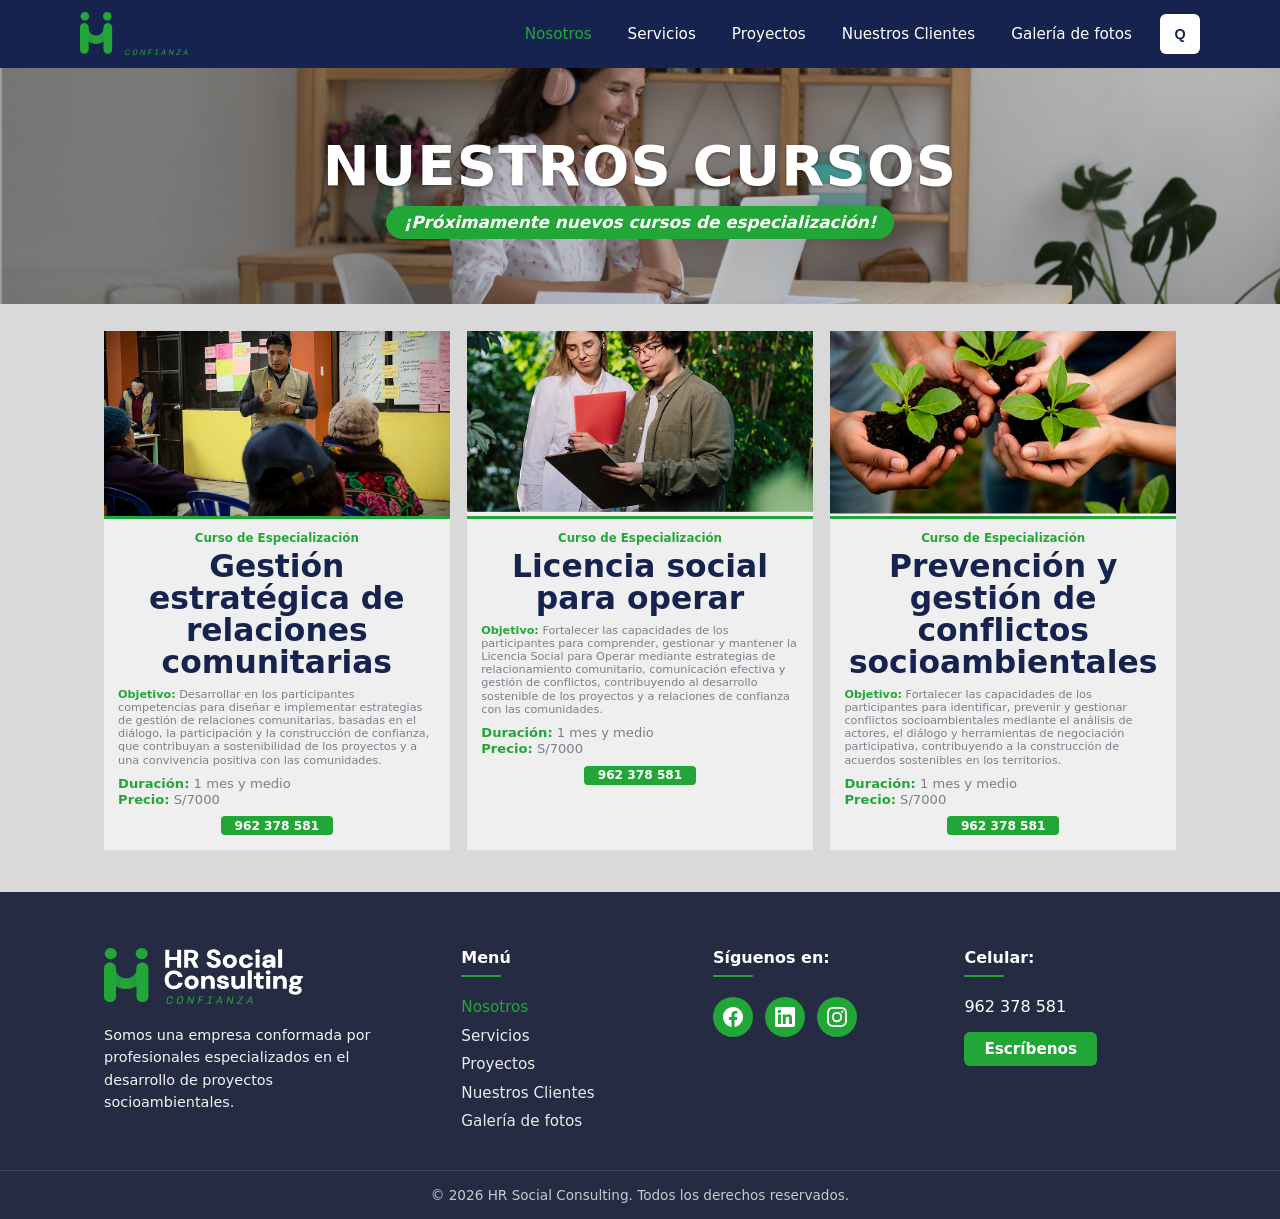
==== curso.html @ 92961194 "add:data guardada" ====
<!DOCTYPE html>
<html lang="es">
  <head>
    <meta charset="UTF-8" />
    <meta name="viewport" content="width=device-width, initial-scale=1.0" />
    <title>Cursos - HR Social Consulting</title>
    <link rel="stylesheet" href="assets/css/style.css" />
    <style>
      .curso-banner {
        position: relative;
        width: 100%;
        overflow: hidden;
      }

      .curso-banner__image {
        width: 100%;
        height: auto;
        display: block;
      }

      .curso-banner__overlay {
        position: absolute;
        inset: 0;
        background: linear-gradient(90deg, rgba(0, 0, 0, 0.35) 0%, rgba(0, 0, 0, 0.15) 50%, transparent 100%);
        pointer-events: none;
      }

      .curso-banner__content {
        position: absolute;
        inset: 0;
        display: flex;
        flex-direction: column;
        justify-content: center;
        align-items: center;
        text-align: center;
        padding: 0 1rem;
        z-index: 1;
      }

      .section-cursos-cards {
        background: #d9d9d9;
        padding: 1.7rem 0 2.6rem;
      }

      .cursos-grid {
        display: grid;
        grid-template-columns: repeat(3, minmax(0, 1fr));
        gap: 1.1rem;
      }

      .curso-card {
        background: #efefef;
      }

      .curso-card__media {
        position: relative;
        border-bottom: 3px solid #23a638;
      }

      .curso-card__media img {
        width: 100%;
        height: 185px;
        object-fit: cover;
      }

      .curso-card__overlay {
        position: absolute;
        inset: 0;
        background: rgba(35, 166, 56, 0.72);
        display: flex;
        align-items: center;
        justify-content: center;
        opacity: 0;
        transition: opacity 0.25s ease;
      }

      .curso-card__icon {
        width: 46px;
        height: 46px;
        border: 2px solid rgba(255, 255, 255, 0.92);
        border-radius: 8px;
        display: inline-flex;
        align-items: center;
        justify-content: center;
        color: #fff;
        font-weight: 800;
        font-size: 1.35rem;
        line-height: 1;
        transform: translateY(4px);
        transition: transform 0.25s ease;
      }

      .curso-card:hover .curso-card__overlay {
        opacity: 1;
      }

      .curso-card:hover .curso-card__icon {
        transform: translateY(0);
      }

      .curso-card__body {
        padding: 0.72rem 0.88rem 0.95rem;
        text-align: center;
      }

      .curso-card__kicker {
        margin: 0;
        color: #23a638;
        font-size: 0.74rem;
        font-weight: 700;
      }

      .curso-card__title {
        margin: 0.36rem 0 0.58rem;
        color: #16234f;
        font-size: 1.96rem;
        line-height: 1.02;
        font-weight: 800;
      }

      .curso-card__objective {
        margin: 0;
        color: #7b7f8a;
        font-size: 0.7rem;
        line-height: 1.18;
        text-align: left;
      }

      .curso-card__objective strong {
        color: #23a638;
      }

      .curso-card__meta {
        margin: 0.55rem 0 0.45rem;
        text-align: left;
        font-size: 0.82rem;
        line-height: 1.22;
        color: #7b7f8a;
      }

      .curso-card__meta strong {
        color: #23a638;
      }

      .curso-card__cta {
        display: inline-block;
        min-width: 112px;
        background: #23a638;
        color: #fff;
        border-radius: 4px;
        font-size: 0.76rem;
        font-weight: 700;
        padding: 0.15rem 0.65rem;
      }

      @media (max-width: 980px) {
        .cursos-grid {
          grid-template-columns: repeat(2, minmax(0, 1fr));
        }
      }

      @media (max-width: 640px) {
        .cursos-grid {
          grid-template-columns: 1fr;
        }

        .section-cursos-cards {
          padding: 1.25rem 0 2rem;
        }

        .curso-card__media img {
          height: 205px;
        }

        .curso-card__body {
          padding: 0.85rem 0.9rem 1rem;
        }

        .curso-card__title {
          font-size: 1.35rem;
          line-height: 1.15;
        }

        .curso-card__objective {
          font-size: 0.8rem;
          line-height: 1.35;
        }

        .curso-card__meta {
          font-size: 0.8rem;
        }
      }

      @media (max-width: 420px) {
        .curso-banner__content {
          padding: 0 0.75rem;
        }

        .curso-card__media img {
          height: 185px;
        }

        .curso-card__kicker {
          font-size: 0.7rem;
        }

        .curso-card__title {
          font-size: 1.2rem;
        }

        .curso-card__cta {
          min-width: 100px;
          font-size: 0.72rem;
        }
      }
    </style>
  </head>
  <body>
    <div id="site-header-container" data-header-path="partials/header.html"></div>

    <main>
      <section class="curso-banner" id="cursos">
        <img class="curso-banner__image" src="assets/img/cursos/baner.png" alt="Nuestros cursos" />
        <div class="curso-banner__overlay"></div>
        <div class="curso-banner__content">
          <h1 class="hero-slide__title">Nuestros cursos</h1>
          <p class="hero-slide__subtitle hero-slide__subtitle--pill">
            ¡Próximamente nuevos cursos de especialización!
          </p>
        </div>
      </section>

      <section class="section-cursos-cards" id="cursos-listado">
        <div class="container">
          <div class="cursos-grid">
            <article class="curso-card">
              <div class="curso-card__media">
                <img src="assets/img/cursos/gestion.png" alt="Gestión estratégica de relaciones comunitarias" />
                <div class="curso-card__overlay">
                  <span class="curso-card__icon" aria-hidden="true">↪</span>
                </div>
              </div>
              <div class="curso-card__body">
                <p class="curso-card__kicker">Curso de Especialización</p>
                <h2 class="curso-card__title">Gestión estratégica de relaciones comunitarias</h2>
                <p class="curso-card__objective">
                  <strong>Objetivo:</strong>
                  Desarrollar en los participantes competencias para diseñar e implementar estrategias de gestión de relaciones comunitarias, basadas en el diálogo, la participación y la construcción de confianza, que contribuyan a sostenibilidad de los proyectos y a una convivencia positiva con las comunidades.
                </p>
                <p class="curso-card__meta"><strong>Duración:</strong> 1 mes y medio<br /><strong>Precio:</strong> S/7000</p>
                <a href="#" class="curso-card__cta">962 378 581</a>
              </div>
            </article>

            <article class="curso-card">
              <div class="curso-card__media">
                <img src="assets/img/cursos/licencia.png" alt="Licencia social para operar" />
                <div class="curso-card__overlay">
                  <span class="curso-card__icon" aria-hidden="true">↪</span>
                </div>
              </div>
              <div class="curso-card__body">
                <p class="curso-card__kicker">Curso de Especialización</p>
                <h2 class="curso-card__title">Licencia social para operar</h2>
                <p class="curso-card__objective">
                  <strong>Objetivo:</strong>
                  Fortalecer las capacidades de los participantes para comprender, gestionar y mantener la Licencia Social para Operar mediante estrategias de relacionamiento comunitario, comunicación efectiva y gestión de conflictos, contribuyendo al desarrollo sostenible de los proyectos y a relaciones de confianza con las comunidades.
                </p>
                <p class="curso-card__meta"><strong>Duración:</strong> 1 mes y medio<br /><strong>Precio:</strong> S/7000</p>
                <a href="#" class="curso-card__cta">962 378 581</a>
              </div>
            </article>

            <article class="curso-card">
              <div class="curso-card__media">
                <img src="assets/img/cursos/prevencion.png" alt="Prevención y gestión de conflictos socioambientales" />
                <div class="curso-card__overlay">
                  <span class="curso-card__icon" aria-hidden="true">↪</span>
                </div>
              </div>
              <div class="curso-card__body">
                <p class="curso-card__kicker">Curso de Especialización</p>
                <h2 class="curso-card__title">Prevención y gestión de conflictos socioambientales</h2>
                <p class="curso-card__objective">
                  <strong>Objetivo:</strong>
                  Fortalecer las capacidades de los participantes para identificar, prevenir y gestionar conflictos socioambientales mediante el análisis de actores, el diálogo y herramientas de negociación participativa, contribuyendo a la construcción de acuerdos sostenibles en los territorios.
                </p>
                <p class="curso-card__meta"><strong>Duración:</strong> 1 mes y medio<br /><strong>Precio:</strong> S/7000</p>
                <a href="#" class="curso-card__cta">962 378 581</a>
              </div>
            </article>
          </div>
        </div>
      </section>
    </main>

    <div id="site-footer-container" data-footer-path="partials/footer.html"></div>

    <script src="assets/js/main.js"></script>
    <script src="assets/js/include-header.js"></script>
    <script src="assets/js/include-footer.js"></script>
  </body>
</html>
---- assets/css/style.css ----
/* Estilos base y layout general */
*,
*::before,
*::after {
  box-sizing: border-box;
}

body {
  margin: 0;
  font-family: system-ui, -apple-system, BlinkMacSystemFont, "Segoe UI", sans-serif;
  color: #1f2933;
  background-color: #f5f7fa;
  overflow-x: hidden;
}

img {
  max-width: 100%;
  display: block;
}

a {
  color: inherit;
  text-decoration: none;
}

.container {
  width: 100%;
  max-width: 1120px;
  margin: 0 auto;
  padding: 0 1.5rem;
}

/* Colores del proyecto */
:root {
  --color-primary: #16234F;
  --color-accent: #23A638;
}

.site-header {
  position: sticky;
  top: 0;
  z-index: 100;
  background: rgba(255, 255, 255, 0.9);
  backdrop-filter: blur(12px);
  border-bottom: 1px solid rgba(15, 23, 42, 0.06);
}

.site-header--dark {
  background: var(--color-primary);
  border-bottom: none;
}

.header-inner {
  display: flex;
  align-items: center;
  justify-content: space-between;
  padding: 0.75rem 0;
  gap: 1.5rem;
}

.logo {
  display: inline-block;
}

.logo img {
  height: 44px;
  width: auto;
  display: block;
}

.site-header--dark .main-nav .main-nav__link {
  color: #fff;
}

.site-header--dark .main-nav .main-nav__link:hover,
.site-header--dark .main-nav .main-nav__link--active {
  color: var(--color-accent);
}

.main-nav ul {
  list-style: none;
  display: flex;
  align-items: center;
  flex-wrap: wrap;
  gap: 1.25rem;
  padding: 0;
  margin: 0;
  font-size: 0.95rem;
}

.main-nav a {
  padding: 0.35rem 0.5rem;
  border-radius: 4px;
  transition: color 0.2s ease, background-color 0.2s ease;
}

.main-nav a:hover {
  background-color: rgba(255, 255, 255, 0.08);
}

.header-actions {
  display: flex;
  align-items: center;
  gap: 0.75rem;
}

.btn-search {
  width: 40px;
  height: 40px;
  display: inline-flex;
  align-items: center;
  justify-content: center;
  background: #fff;
  border: none;
  border-radius: 6px;
  cursor: pointer;
  font-size: 0.9rem;
  font-weight: 600;
  color: var(--color-primary);
  transition: opacity 0.2s ease;
}

.btn-search:hover {
  opacity: 0.9;
}

.btn-search__icon {
  line-height: 1;
}

.btn-primary {
  display: inline-flex;
  align-items: center;
  justify-content: center;
  padding: 0.5rem 1.25rem;
  border-radius: 6px;
  background: var(--color-accent);
  color: #ffffff;
  font-weight: 600;
  border: none;
  cursor: pointer;
  font-size: 0.95rem;
  transition: opacity 0.2s ease, transform 0.15s ease;
}

.btn-primary:hover {
  opacity: 0.95;
  transform: translateY(-1px);
}

.btn-primary--header {
  text-decoration: none;
}

.btn-primary--hero {
  margin-top: 0.5rem;
}

/* Hero Slider */
.hero-slider {
  position: relative;
  width: 100%;
  min-height: 70vh;
  overflow: hidden;
}

/* Banner compacto (p.ej. página Nosotros) */
.hero-slider--compact {
  /* Ajustado para que el banner no sea demasiado alto */
  min-height: 198px;
  height: 198px;
}

.hero-slider--compact .hero-slide--active {
  min-height: 198px;
  height: 198px;
}

/* Banner de proyecto 10% más bajo */
.hero-slider--compact-proyecto {
  min-height: 178px;
  height: 178px;
}

.hero-slider--compact-proyecto .hero-slide--active {
  min-height: 178px;
  height: 178px;
}

.hero-slider__track {
  position: relative;
  width: 100%;
  height: 100%;
}

.hero-slide {
  position: absolute;
  inset: 0;
  background-color: #1a1a1a;
  background-size: cover;
  background-position: center;
  background-repeat: no-repeat;
  opacity: 0;
  visibility: hidden;
  transition: opacity 0.5s ease, visibility 0.5s ease;
}

.hero-slide--active {
  position: relative;
  opacity: 1;
  visibility: visible;
  min-height: 70vh;
  display: flex;
  align-items: center;
}

/* Overlay suave neutro (sin tono azul) para legibilidad del texto */
.hero-slide__overlay {
  position: absolute;
  inset: 0;
  background: linear-gradient(90deg, rgba(0, 0, 0, 0.35) 0%, rgba(0, 0, 0, 0.15) 50%, transparent 100%);
  pointer-events: none;
}

.hero-slide__content {
  position: relative;
  z-index: 1;
  padding: 3rem 1.5rem 4rem;
}

.hero-slide--centered {
  justify-content: center;
}

.hero-slide__content--centered {
  width: 100%;
  padding: 0 1rem;
  text-align: center;
}

.hero-slide__content--centered .hero-slide__title {
  margin: 0;
}

.hero-slide__title {
  font-size: clamp(2rem, 5vw, 3.5rem);
  font-weight: 700;
  color: #fff;
  margin: 0 0 0.5rem;
  letter-spacing: 0.02em;
  text-transform: uppercase;
  text-shadow: 0 1px 3px rgba(0, 0, 0, 0.4);
}

.hero-slide__subtitle {
  font-size: clamp(0.95rem, 2vw, 1.05rem);
  color: rgba(255, 255, 255, 0.98);
  margin: 0;
  max-width: 32rem;
  line-height: 1.5;
  text-shadow: 0 1px 2px rgba(0, 0, 0, 0.35);
}

.hero-slide__subtitle--pill {
  display: inline-block;
  padding: 0.22rem 1.1rem;
  border-radius: 999px;
  background: var(--color-accent);
  color: #ffffff;
  font-style: italic;
  font-weight: 600;
  text-shadow: none;
  max-width: 100%;
  white-space: normal;
}

/* Grilla de proyectos (proyecto.html) */
.section-proyectos-grid {
  background: #d9d9d9;
  padding: 1.25rem 0 1.1rem;
}

.proyectos-cards-grid {
  display: grid;
  grid-template-columns: repeat(3, minmax(0, 1fr));
  gap: 0.45rem;
}

.proyecto-item {
  background: #efefef;
}

.proyecto-item__image {
  position: relative;
  overflow: hidden;
  border-bottom: 3px solid #23a638;
}

.proyecto-item__image img {
  width: 100%;
  height: 170px;
  object-fit: cover;
  display: block;
}

.proyecto-item__overlay {
  position: absolute;
  inset: 0;
  background: rgba(35, 166, 56, 0.72);
  display: flex;
  align-items: center;
  justify-content: center;
  opacity: 0;
  transition: opacity 0.25s ease;
}

.proyecto-item__icon {
  width: 46px;
  height: 46px;
  border: 2px solid rgba(255, 255, 255, 0.92);
  border-radius: 8px;
  display: inline-flex;
  align-items: center;
  justify-content: center;
  color: #fff;
  font-weight: 800;
  font-size: 1.35rem;
  line-height: 1;
  transform: translateY(4px);
  transition: transform 0.25s ease;
}

.proyecto-item:hover .proyecto-item__overlay {
  opacity: 1;
}

.proyecto-item:hover .proyecto-item__icon {
  transform: translateY(0);
}

.proyecto-item__body {
  padding: 1.05rem 0.95rem 1rem;
  text-align: center;
}

.proyecto-item__title {
  margin: 0;
  color: #16234f;
  font-size: clamp(1.3rem, 2.5vw, 2rem);
  line-height: 1.1;
  font-weight: 800;
}

.proyecto-item__text {
  margin: 0.7rem 0 0;
  color: #6b7280;
  font-size: 0.75rem;
  line-height: 1.3;
}

.hero-slider__dots {
  position: absolute;
  bottom: 1.5rem;
  left: 50%;
  transform: translateX(-50%);
  z-index: 2;
  display: flex;
  gap: 0.5rem;
}

.hero-slider__dot {
  width: 10px;
  height: 10px;
  border-radius: 50%;
  border: none;
  background: rgba(255, 255, 255, 0.5);
  cursor: pointer;
  padding: 0;
  transition: background 0.25s ease, transform 0.2s ease;
}

.hero-slider__dot:hover {
  background: rgba(255, 255, 255, 0.8);
}

.hero-slider__dot--active {
  background: var(--color-accent);
  transform: scale(1.15);
}

.section {
  padding: 3.5rem 0;
}

.section-alt {
  background-color: #ffffff;
}

h2 {
  font-size: 1.75rem;
  margin-bottom: 0.75rem;
}

.section-intro {
  max-width: 38rem;
  color: #4b5563;
  margin-bottom: 2rem;
}

.grid-2 {
  display: grid;
  grid-template-columns: repeat(auto-fit, minmax(260px, 1fr));
  gap: 2.5rem;
  margin-top: 1.75rem;
}

/* Sección Nosotros */
.section-nosotros {
  padding-top: 3rem;
  padding-bottom: 3.5rem;
}

/* Intro centrada estilo "Nosotros" (pantallazo) */
.section-intro-nosotros {
  background: #ffffff;
  padding: 3.25rem 0 2.75rem;
}

.intro-nosotros {
  text-align: center;
}

.intro-nosotros__title-wrap {
  display: flex;
  flex-direction: column;
  align-items: center;
  gap: 0.7rem;
}

.intro-nosotros__title {
  margin: 0;
  font-size: clamp(1.9rem, 3.5vw, 2.4rem);
  font-weight: 700;
  color: var(--color-primary);
}

.intro-nosotros__underline {
  width: 64px;
  height: 3px;
  border-radius: 999px;
  background: var(--color-accent);
}

.intro-nosotros__text {
  margin: 1.25rem auto 0;
  max-width: 760px;
  font-size: 0.95rem;
  line-height: 1.65;
  color: #4b5563;
}

/* Nuestros Valores (cards) */
.section-valores {
  background: #f5f5f5;
  padding: 3.75rem 0 4.25rem;
}

.valores__title {
  text-align: center;
  color: var(--color-accent);
  font-size: clamp(1.9rem, 3.2vw, 2.25rem);
  font-weight: 800;
  margin: 0 0 0.65rem;
}

.valores__subtitle {
  text-align: center;
  max-width: 820px;
  margin: 0 auto 2rem;
  color: #334155;
  font-size: 0.95rem;
  line-height: 1.6;
}

.valores-grid {
  display: grid;
  grid-template-columns: repeat(3, minmax(0, 1fr));
  gap: 1.25rem 1.5rem;
}

.valor-card {
  background: #ffffff;
  border-radius: 0.75rem;
  padding: 1.35rem 1.1rem 1.4rem;
  min-height: 178px;
  box-shadow: 0 14px 28px rgba(15, 23, 42, 0.08);
}

.valor-card__title {
  text-align: center;
  margin: 0 0 0.75rem;
  color: var(--color-accent);
  font-size: 1.05rem;
  font-weight: 700;
}

.valor-card__text {
  margin: 0;
  text-align: center;
  color: #6b7280;
  font-size: 0.82rem;
  line-height: 1.55;
}

@media (max-width: 900px) {
  .valores-grid {
    grid-template-columns: repeat(2, minmax(0, 1fr));
  }
}

@media (max-width: 560px) {
  .valores-grid {
    grid-template-columns: 1fr;
  }

  .valor-card__text {
    font-size: 0.86rem;
  }
}

/* Visión / Misión centrado con círculo */
.section-vision-mision {
  background: #ffffff;
  padding: 3.25rem 0;
}

.vision-mision {
  display: grid;
  grid-template-columns: minmax(0, 1fr) auto minmax(0, 1fr);
  align-items: center;
  gap: 2.75rem;
}

.vision-mision__col {
  text-align: center;
}

.vision-mision__heading {
  margin: 0;
  font-size: 1.75rem;
  font-weight: 700;
  color: var(--color-accent);
}

.vision-mision__heading::after {
  content: "";
  display: block;
  width: 64px;
  height: 3px;
  border-radius: 999px;
  background: var(--color-accent);
  margin: 0.55rem auto 0;
}

.vision-mision__text {
  margin: 0.9rem auto 0;
  max-width: 360px;
  font-size: 0.95rem;
  line-height: 1.65;
  color: #6b7280;
}

.vision-mision__circle {
  width: clamp(210px, 26vw, 280px);
  height: auto;
}

@media (max-width: 900px) {
  .vision-mision {
    grid-template-columns: 1fr;
    gap: 1.5rem;
  }

  .vision-mision__circle {
    width: clamp(190px, 60vw, 260px);
    margin: 0 auto;
  }

  .vision-mision__text {
    max-width: 560px;
  }
}

.nosotros-layout {
  display: grid;
  grid-template-columns: minmax(0, 1.1fr) minmax(0, 1.1fr);
  gap: 2rem;
  align-items: stretch;
}

.nosotros-layout__image img {
  width: 100%;
  height: 100%;
  max-height: 380px;
  object-fit: cover;
  border-radius: 0.75rem;
  box-shadow: 0 12px 24px rgba(15, 23, 42, 0.25);
}

.nosotros-card {
  background-color: #ffffff;
  border-radius: 0.75rem;
  padding: 2rem 2.25rem;
  box-shadow: 0 16px 32px rgba(15, 23, 42, 0.12);
  display: flex;
  flex-direction: column;
  justify-content: center;
}

.nosotros-card h2 {
  margin-bottom: 0.25rem;
}

.nosotros-card__divider {
  width: 64px;
  height: 3px;
  border-radius: 999px;
  background: var(--color-accent);
  margin-bottom: 1.25rem;
}

.nosotros-card p {
  margin: 0 0 0.9rem;
  font-size: 0.95rem;
  line-height: 1.6;
  color: #4b5563;
}

.nosotros-card p:last-of-type {
  margin-bottom: 1.4rem;
}

/* Sección Servicios (fondo azul, bloques imagen + tarjeta) */
.section-servicios {
  background-color: var(--color-primary);
  padding: 3.5rem 0 4rem;
}

.section-servicios__title {
  text-align: center;
  color: #fff;
  font-size: clamp(1.75rem, 4vw, 2.25rem);
  margin-bottom: 0.35rem;
}

.section-servicios__divider {
  width: 60px;
  height: 3px;
  border-radius: 999px;
  background: var(--color-accent);
  margin: 0 auto 1.5rem;
}

.section-servicios__intro {
  text-align: center;
  color: rgba(255, 255, 255, 0.95);
  max-width: 52rem;
  margin: 0 auto 2.5rem;
  font-size: 0.98rem;
  line-height: 1.6;
}

.servicio-block {
  display: grid;
  grid-template-columns: minmax(0, 1fr) minmax(0, 1fr);
  gap: 2rem;
  align-items: center;
  margin-bottom: 2.5rem;
}

.servicio-block:last-child {
  margin-bottom: 0;
}

.servicio-block--reverse {
  direction: rtl;
}

.servicio-block--reverse > * {
  direction: ltr;
}

.servicio-block__image {
  overflow: hidden;
  border-radius: 0.75rem;
  box-shadow: 0 12px 28px rgba(0, 0, 0, 0.25);
}

.servicio-block__image img {
  width: 100%;
  height: 100%;
  min-height: 260px;
  max-height: 320px;
  object-fit: cover;
  display: block;
}

.servicio-card {
  background: #fff;
  border-radius: 0.75rem;
  padding: 2rem 2.25rem;
  box-shadow: 0 12px 28px rgba(0, 0, 0, 0.15);
}

.servicio-card__title {
  color: var(--color-accent);
  font-size: 1.25rem;
  margin: 0 0 0.75rem;
  font-weight: 700;
}

.servicio-card p {
  color: #4b5563;
  font-size: 0.95rem;
  line-height: 1.6;
  margin: 0 0 1.25rem;
}

.btn-primary--servicio {
  display: inline-block;
  text-decoration: none;
}

.tag-list {
  list-style: none;
  padding: 0;
  margin: 0;
  display: flex;
  flex-wrap: wrap;
  gap: 0.5rem;
}

.tag-list li {
  background-color: #e5f3ff;
  color: #0b4f6c;
  padding: 0.35rem 0.75rem;
  border-radius: 999px;
  font-size: 0.85rem;
}

/* Seccion detalle de consultoria (pagina Servicios) */
.section-consultoria-detalle {
  background: #d9d9d9;
  padding: 2.5rem 0 3rem;
}

.consultoria-card {
  background: #f7f7f7;
  border-radius: 14px;
  padding: 1.9rem 2rem 2rem;
  max-width: 980px;
  margin: 0 auto;
}

.consultoria-card__top {
  display: grid;
  grid-template-columns: minmax(0, 1.1fr) minmax(0, 1fr);
  gap: 1.6rem;
  align-items: center;
  margin-bottom: 1.5rem;
}

.consultoria-card__image {
  border-radius: 14px;
  overflow: hidden;
}

.consultoria-card__image img {
  width: 100%;
  display: block;
  object-fit: cover;
}

.consultoria-card__title {
  color: #16a34a;
  font-size: clamp(1.65rem, 2.4vw, 2rem);
  line-height: 1.1;
  margin: 0 0 0.7rem;
}

.consultoria-card__intro p {
  margin: 0;
  color: #374151;
  font-size: 0.95rem;
  line-height: 1.45;
}

.consultoria-card__grid {
  display: grid;
  grid-template-columns: minmax(0, 1fr) minmax(0, 1fr);
  gap: 1.5rem;
}

.consultoria-card__col h4 {
  color: #16a34a;
  font-size: 1rem;
  line-height: 1.35;
  margin: 0 0 0.55rem;
}

.consultoria-card__col ul {
  margin: 0 0 1rem 1rem;
  padding: 0;
}

.consultoria-card__col li {
  color: #6b7280;
  font-size: 0.88rem;
  line-height: 1.28;
  margin-bottom: 0.16rem;
}

/* Seccion detalle de asesoria (pagina Servicios) */
.section-asesoria-detalle {
  background: #d9d9d9;
  padding: 0 0 3rem;
}

.asesoria-card {
  background: #f7f7f7;
  border-radius: 14px;
  padding: 1.9rem 2rem 2rem;
  max-width: 980px;
  margin: 0 auto;
  display: grid;
  grid-template-columns: minmax(0, 1fr) minmax(0, 0.95fr);
  gap: 1.7rem;
  align-items: center;
}

.asesoria-card__title {
  color: #16a34a;
  font-size: clamp(1.65rem, 2.4vw, 2rem);
  line-height: 1.1;
  margin: 0 0 0.6rem;
}

.asesoria-card__intro {
  margin: 0 0 0.8rem;
  color: #4b5563;
  font-size: 0.93rem;
  line-height: 1.35;
  max-width: 33rem;
}

.asesoria-card__list {
  margin: 0 0 0 1rem;
  padding: 0;
}

.asesoria-card__list li {
  color: #6b7280;
  font-size: 0.88rem;
  line-height: 1.28;
  margin-bottom: 0.16rem;
}

.asesoria-card__image {
  border-radius: 14px;
  overflow: hidden;
}

.asesoria-card__image img {
  width: 100%;
  display: block;
  object-fit: cover;
}

/* Seccion detalle de capacitaciones (pagina Servicios) */
.section-capacitaciones-detalle {
  background: #d9d9d9;
  padding: 0 0 3rem;
}

.capacitaciones-card {
  background: #f7f7f7;
  border-radius: 14px;
  padding: 1.9rem 2rem 2rem;
  max-width: 980px;
  margin: 0 auto;
  display: grid;
  grid-template-columns: minmax(0, 1fr) minmax(0, 0.95fr);
  gap: 1.7rem;
  align-items: center;
}

.capacitaciones-card__image {
  border-radius: 14px;
  overflow: hidden;
}

.capacitaciones-card__image img {
  width: 100%;
  display: block;
  object-fit: cover;
}

.capacitaciones-card__title {
  color: #16a34a;
  font-size: clamp(1.65rem, 2.4vw, 2rem);
  line-height: 1.1;
  margin: 0 0 0.6rem;
}

.capacitaciones-card__intro {
  margin: 0 0 0.8rem;
  color: #4b5563;
  font-size: 0.93rem;
  line-height: 1.35;
  max-width: 33rem;
}

.capacitaciones-card__list {
  margin: 0 0 0 1rem;
  padding: 0;
}

.capacitaciones-card__list li {
  color: #6b7280;
  font-size: 0.88rem;
  line-height: 1.28;
  margin-bottom: 0.16rem;
}

/* Sección Proyectos (fondo gris claro #F5F5F5) */
.section-proyectos {
  background-color: #F5F5F5;
  padding: 3.5rem 0 4rem;
}

.section-proyectos__title {
  text-align: center;
  color: #1f2933;
  font-size: clamp(1.75rem, 4vw, 2.25rem);
  margin-bottom: 0.35rem;
}

.section-proyectos__divider {
  width: 60px;
  height: 3px;
  border-radius: 999px;
  background: var(--color-accent);
  margin: 0 auto 1.5rem;
}

.section-proyectos__intro {
  text-align: center;
  color: #6b7280;
  max-width: 56rem;
  margin: 0 auto 2.5rem;
  font-size: 0.98rem;
  line-height: 1.6;
}

.proyectos-grid {
  display: grid;
  grid-template-columns: repeat(3, 1fr);
  gap: 1.75rem;
}

.proyecto-card {
  background: #fff;
  border-radius: 0.75rem;
  overflow: hidden;
  box-shadow: 0 4px 16px rgba(15, 23, 42, 0.08);
  display: flex;
  flex-direction: column;
}

.proyecto-card__image {
  width: 100%;
  overflow: hidden;
}

.proyecto-card__image img {
  width: 100%;
  height: 200px;
  object-fit: cover;
  display: block;
}

.proyecto-card__body {
  padding: 1.25rem 1.5rem;
  flex: 1;
}

.proyecto-card__title {
  text-align: center;
  font-size: 1.1rem;
  font-weight: 700;
  color: #1f2933;
  margin: 0 0 0.35rem;
}

.proyecto-card__line {
  width: 50px;
  height: 2px;
  border-radius: 999px;
  background: var(--color-accent);
  margin: 0 auto 0.75rem;
}

.proyecto-card p {
  margin: 0;
  font-size: 0.9rem;
  line-height: 1.55;
  color: #6b7280;
}

.section-proyectos__cta {
  text-align: center;
  margin-top: 2.5rem;
}

.section-proyectos__cta .btn-primary {
  text-decoration: none;
}

.card-grid {
  display: grid;
  grid-template-columns: repeat(auto-fit, minmax(260px, 1fr));
  gap: 1.75rem;
}

.card {
  background-color: #ffffff;
  border-radius: 1rem;
  padding: 1.5rem;
  box-shadow: 0 12px 25px rgba(15, 23, 42, 0.06);
}

.card h3 {
  margin-top: 0;
  margin-bottom: 0.5rem;
  font-size: 1.1rem;
}

.card p {
  margin: 0;
  color: #4b5563;
  font-size: 0.95rem;
}

.card-project .card-image,
.card-course .card-image {
  margin: -1.5rem -1.5rem 1rem;
  overflow: hidden;
  border-radius: 1rem 1rem 0 0;
}

.card-project img,
.card-course img {
  width: 100%;
  height: 180px;
  object-fit: cover;
}

.card-body {
  padding-top: 0.25rem;
}

.card-course .small {
  margin-top: 0.5rem;
  font-size: 0.85rem;
  color: #0b4f6c;
  font-weight: 600;
}

/* Sección Nuestros Clientes (fondo imagen + logos en blanco) */
.section-clientes {
  position: relative;
  padding: 3.5rem 0 4rem;
  overflow: hidden;
}

.section-clientes__bg {
  position: absolute;
  inset: 0;
  background-image: url('../img/home/clientes/fondo.png');
  background-size: cover;
  background-position: center;
  background-repeat: no-repeat;
}


.section-clientes__overlay {
  position: absolute;
  inset: 0;
  background: rgba(0, 0, 0, 0.5);
  pointer-events: none;
}

.section-clientes__inner {
  position: relative;
  z-index: 1;
}

.section-clientes__title {
  text-align: center;
  color: #fff;
  font-size: clamp(1.75rem, 4vw, 2.25rem);
  margin-bottom: 0.35rem;
}

.section-clientes__divider {
  width: 60px;
  height: 3px;
  border-radius: 999px;
  background: var(--color-accent);
  margin: 0 auto 1.5rem;
}

.section-clientes__intro {
  text-align: center;
  color: rgba(255, 255, 255, 0.95);
  max-width: 42rem;
  margin: 0 auto 2.5rem;
  font-size: 0.98rem;
  line-height: 1.6;
}

.section-clientes__intro strong {
  font-weight: 700;
}

.clientes-logos {
  display: flex;
  flex-direction: column;
  align-items: center;
  gap: 2rem;
  margin-top: 0.5rem;
}

.clientes-logos__row {
  display: flex;
  flex-wrap: wrap;
  justify-content: center;
  align-items: center;
  gap: 2rem 2.5rem;
}

.clientes-logos__row img {
  height: 44px;
  width: auto;
  max-width: 140px;
  object-fit: contain;
  filter: brightness(0) invert(1);
  opacity: 0.95;
  transition: opacity 0.2s ease;
}

.clientes-logos__row img:hover {
  opacity: 1;
}

/* Galería de fotos (debajo de clientes) */
.section-galeria {
  padding: 3.5rem 0 4rem;
  background: #fff;
}

.section-galeria--page {
  background: #d9d9d9;
  padding: 2rem 0 1.75rem;
}

.section-galeria__title {
  text-align: center;
  color: #1f2933;
  font-size: clamp(1.75rem, 4vw, 2.25rem);
  margin: 0 0 0.35rem;
}

.section-galeria__divider {
  width: 60px;
  height: 3px;
  border-radius: 999px;
  background: var(--color-accent);
  margin: 0 auto 2rem;
}

.galeria-fotos {
  display: grid;
  grid-template-columns: repeat(4, 1fr);
  gap: 1.25rem;
  margin-bottom: 2.5rem;
}

.galeria-fotos__item {
  margin: 0;
  display: flex;
  flex-direction: column;
  align-items: center;
}

.galeria-fotos--page .galeria-fotos__item {
  background: #f3f3f3;
  padding: 0.55rem 0.55rem 0.35rem;
}

.galeria-fotos__item img {
  width: 100%;
  height: 200px;
  object-fit: cover;
  border-radius: 0;
  display: block;
}

.galeria-fotos__caption {
  margin-top: 0.55rem;
  text-align: center;
  font-size: clamp(1rem, 2.3vw, 1.35rem);
  font-weight: 600;
  color: var(--color-accent);
}

.galeria-fotos--page .galeria-fotos__caption {
  font-size: 1.05rem;
  font-weight: 700;
}

.section-galeria__cta {
  text-align: center;
}

.section-galeria__cta .btn-primary {
  text-decoration: none;
}

@media (max-width: 900px) {
  .galeria-fotos {
    grid-template-columns: repeat(2, 1fr);
  }
}

@media (max-width: 480px) {
  .galeria-fotos {
    grid-template-columns: 1fr;
  }
}

/* Legacy (otras secciones que usen clients-logos) */
.clients-logos {
  display: flex;
  flex-wrap: wrap;
  align-items: center;
  gap: 1.5rem;
  margin-top: 1.75rem;
}

.clients-logos img {
  max-height: 42px;
  width: auto;
  filter: grayscale(0.1);
  opacity: 0.9;
}

.gallery-grid {
  display: grid;
  grid-template-columns: repeat(auto-fit, minmax(180px, 1fr));
  gap: 1rem;
  margin-top: 1.75rem;
}

.gallery-grid img {
  border-radius: 0.85rem;
  height: 160px;
  object-fit: cover;
}

.contact-grid {
  display: grid;
  grid-template-columns: minmax(0, 1.1fr) minmax(0, 1.3fr);
  gap: 2.5rem;
  align-items: flex-start;
}

.contact-info {
  list-style: none;
  padding: 0;
  margin: 1rem 0 0;
  font-size: 0.95rem;
  color: #4b5563;
}

.contact-info li + li {
  margin-top: 0.5rem;
}

.contact-form {
  display: grid;
  gap: 0.85rem;
  background-color: #ffffff;
  padding: 1.75rem 1.5rem;
  border-radius: 1rem;
  box-shadow: 0 18px 35px rgba(15, 23, 42, 0.12);
}

.contact-form label {
  display: grid;
  gap: 0.35rem;
  font-size: 0.95rem;
}

.contact-form input,
.contact-form textarea {
  border-radius: 0.6rem;
  border: 1px solid #d1d5db;
  padding: 0.55rem 0.75rem;
  font-size: 0.95rem;
  font-family: inherit;
  resize: vertical;
}

.contact-form input:focus,
.contact-form textarea:focus {
  outline: none;
  border-color: var(--color-primary);
  box-shadow: 0 0 0 1px rgba(22, 35, 79, 0.25);
}

/* Footer reutilizable (partials/footer.html) */
.site-footer {
  background-color: #252b42;
  color: #fff;
  padding: 3.5rem 0 0;
  margin-top: 0;
  min-height: 280px;
}

.site-footer__inner {
  display: grid;
  grid-template-columns: 1.5fr 1fr 1fr 1fr;
  gap: 2.5rem;
  padding-bottom: 2.5rem;
  align-items: start;
}

.site-footer__col--logo {
  max-width: 280px;
}

.site-footer__logo {
  display: inline-block;
  margin-bottom: 1rem;
}

.site-footer__logo img {
  height: 56px;
  width: auto;
  max-width: 100%;
  display: block;
  object-fit: contain;
}

.site-footer__desc {
  margin: 0;
  font-size: 0.9rem;
  line-height: 1.55;
  color: rgba(255, 255, 255, 0.95);
}

.site-footer__heading {
  margin: 0 0 0.5rem;
  font-size: 1rem;
  font-weight: 700;
  color: #fff;
  text-transform: none;
  letter-spacing: 0;
}

.site-footer__line {
  width: 40px;
  height: 2px;
  background: var(--color-accent);
  margin-bottom: 1.25rem;
  border-radius: 2px;
}

.site-footer__nav ul {
  list-style: none;
  padding: 0;
  margin: 0;
}

.site-footer__nav li + li {
  margin-top: 0.6rem;
}

.site-footer__link {
  color: rgba(255, 255, 255, 0.9);
  font-size: 0.95rem;
  transition: color 0.2s ease;
}

.site-footer__link:hover,
.site-footer__link--active {
  color: var(--color-accent);
}

.site-footer__social {
  display: flex;
  gap: 0.75rem;
  flex-wrap: wrap;
}

.site-footer__social-link {
  display: inline-flex;
  align-items: center;
  justify-content: center;
  width: 40px;
  height: 40px;
  border-radius: 50%;
  background: var(--color-accent);
  color: #fff;
  transition: opacity 0.2s ease, transform 0.15s ease;
}

.site-footer__social-link:hover {
  opacity: 0.9;
  transform: translateY(-2px);
}

.site-footer__social-link svg {
  width: 20px;
  height: 20px;
}

.site-footer__phone {
  margin: 0 0 1rem;
  font-size: 1rem;
  color: #fff;
}

.site-footer__cta {
  text-decoration: none;
  display: inline-block;
}

.site-footer__bottom {
  border-top: 1px solid rgba(255, 255, 255, 0.12);
  padding: 1rem 0;
  text-align: center;
  font-size: 0.85rem;
  color: rgba(255, 255, 255, 0.75);
}

.site-footer__bottom .container p {
  margin: 0;
}

@media (max-width: 900px) {
  .site-footer__inner {
    grid-template-columns: 1fr 1fr;
    gap: 2rem;
  }

  .site-footer__col--logo {
    grid-column: 1 / -1;
    max-width: 100%;
  }
}

@media (max-width: 560px) {
  .site-footer__inner {
    grid-template-columns: 1fr;
    gap: 2rem;
  }
}

/* Hero slider responsivo */
@media (max-width: 900px) {
  .hero-slider {
    min-height: 55vh;
  }

  .hero-slide--active {
    min-height: 55vh;
  }

  .hero-slide__content {
    padding: 2.5rem 1.25rem 3.5rem;
  }

  .hero-slide__subtitle {
    max-width: 100%;
  }

  .nosotros-layout {
    grid-template-columns: minmax(0, 1fr);
  }

  .nosotros-layout__image img {
    max-height: 320px;
  }

  .servicio-block {
    grid-template-columns: minmax(0, 1fr);
    gap: 1.5rem;
    margin-bottom: 2rem;
  }

  .servicio-block--reverse {
    direction: ltr;
  }

  .servicio-block__image img {
    min-height: 220px;
    max-height: 280px;
  }

  .servicio-card {
    padding: 1.75rem 1.5rem;
  }

  .proyectos-grid {
    grid-template-columns: repeat(2, 1fr);
  }

  .section-clientes {
    padding: 2.5rem 0 3rem;
  }

  .clientes-logos__row {
    gap: 1.5rem 2rem;
  }

  .clientes-logos__row img {
    height: 38px;
    max-width: 120px;
  }

  .consultoria-card__top {
    grid-template-columns: minmax(0, 1fr);
    gap: 1rem;
  }

  .consultoria-card__grid {
    grid-template-columns: minmax(0, 1fr);
    gap: 1rem;
  }

  .asesoria-card {
    grid-template-columns: minmax(0, 1fr);
    gap: 1rem;
  }

  .capacitaciones-card {
    grid-template-columns: minmax(0, 1fr);
    gap: 1rem;
  }

  .proyectos-cards-grid {
    grid-template-columns: repeat(2, minmax(0, 1fr));
  }
}

@media (max-width: 768px) {
  .header-inner {
    gap: 0.9rem;
  }

  .main-nav ul {
    flex-wrap: nowrap;
    overflow-x: auto;
    -webkit-overflow-scrolling: touch;
    scrollbar-width: thin;
    padding-bottom: 0.25rem;
    gap: 0.5rem;
  }

  .main-nav a {
    white-space: nowrap;
    font-size: 0.88rem;
    padding: 0.3rem 0.45rem;
  }

  .btn-search {
    width: 34px;
    height: 34px;
    font-size: 0.8rem;
  }

  .hero-slider {
    min-height: 50vh;
  }

  .hero-slide--active {
    min-height: 50vh;
  }

  .hero-slide__content {
    padding: 2rem 1rem 3rem;
  }

  .hero-slide__title {
    font-size: clamp(1.6rem, 6vw, 2.2rem);
  }

  .hero-slider__dots {
    bottom: 1rem;
  }

  .hero-slider__dot {
    width: 8px;
    height: 8px;
  }

  .contact-grid {
    grid-template-columns: minmax(0, 1fr);
  }

  .section-servicios {
    padding: 2.75rem 0 3rem;
  }

  .section-servicios__intro {
    margin-bottom: 2rem;
    font-size: 0.92rem;
  }

  .servicio-block {
    margin-bottom: 1.75rem;
  }

  .servicio-block__image img {
    min-height: 200px;
    max-height: 260px;
  }

  .servicio-card__title {
    font-size: 1.15rem;
  }

  .section-proyectos {
    padding: 2.5rem 0 3rem;
  }

  .proyectos-grid {
    grid-template-columns: minmax(0, 1fr);
    gap: 1.5rem;
  }

  .proyecto-card__image img {
    height: 180px;
  }

  .section-proyectos__cta {
    margin-top: 2rem;
  }

  .section-clientes {
    padding: 2rem 0 2.5rem;
  }

  .section-clientes__intro {
    margin-bottom: 2rem;
    font-size: 0.92rem;
  }

  .clientes-logos {
    gap: 1.5rem;
  }

  .clientes-logos__row {
    gap: 1.25rem 1.5rem;
  }

  .clientes-logos__row img {
    height: 34px;
    max-width: 100px;
  }

  .section-consultoria-detalle {
    padding: 1.75rem 0 2rem;
  }

  .section-asesoria-detalle {
    padding: 0 0 2rem;
  }

  .section-capacitaciones-detalle {
    padding: 0 0 2rem;
  }

  .consultoria-card {
    padding: 1.25rem 1.1rem 1.35rem;
  }

  .asesoria-card {
    padding: 1.25rem 1.1rem 1.35rem;
  }

  .capacitaciones-card {
    padding: 1.25rem 1.1rem 1.35rem;
  }

  .consultoria-card__title {
    font-size: 1.8rem;
  }

  .asesoria-card__title {
    font-size: 1.8rem;
  }

  .capacitaciones-card__title {
    font-size: 1.8rem;
  }

  .consultoria-card__col li {
    font-size: 0.85rem;
  }

  .asesoria-card__list li {
    font-size: 0.85rem;
  }

  .capacitaciones-card__list li {
    font-size: 0.85rem;
  }
}

@media (max-width: 480px) {
  .container {
    padding: 0 1rem;
  }

  .logo img {
    height: 38px;
  }

  .main-nav ul {
    gap: 0.35rem;
  }

  .main-nav a {
    font-size: 0.82rem;
    padding: 0.26rem 0.35rem;
  }

  .hero-slider--compact {
    min-height: 145px;
    height: 145px;
  }

  .hero-slider--compact .hero-slide--active {
    min-height: 145px;
    height: 145px;
  }

  .hero-slider--compact-proyecto {
    min-height: 140px;
    height: 140px;
  }

  .hero-slider--compact-proyecto .hero-slide--active {
    min-height: 140px;
    height: 140px;
  }

  .hero-slider {
    min-height: 45vh;
  }

  .hero-slide--active {
    min-height: 45vh;
  }

  .hero-slide__content {
    padding: 1.5rem 1rem 2.5rem;
  }

  .hero-slide__title {
    font-size: 1.5rem;
  }

  .hero-slide__subtitle {
    font-size: 0.9rem;
  }

  .hero-slide__subtitle--pill {
    padding: 0.2rem 0.75rem;
    font-size: 0.82rem;
    line-height: 1.3;
  }

  .nosotros-card {
    padding: 1.75rem 1.5rem;
  }

  .section-servicios {
    padding: 2rem 0 2.5rem;
  }

  .servicio-block__image img {
    min-height: 180px;
    max-height: 220px;
  }

  .servicio-card__title {
    font-size: 1.1rem;
  }

  .section-proyectos {
    padding: 2rem 0 2.5rem;
  }

  .proyecto-card__image img {
    height: 160px;
  }

  .section-clientes {
    padding: 1.75rem 0 2rem;
  }

  .clientes-logos__row img {
    height: 30px;
    max-width: 90px;
  }

  .proyectos-cards-grid {
    grid-template-columns: 1fr;
  }

  .proyecto-item__body {
    padding: 0.9rem 0.85rem 0.85rem;
  }

  .proyecto-item__text {
    font-size: 0.8rem;
    line-height: 1.35;
  }
}
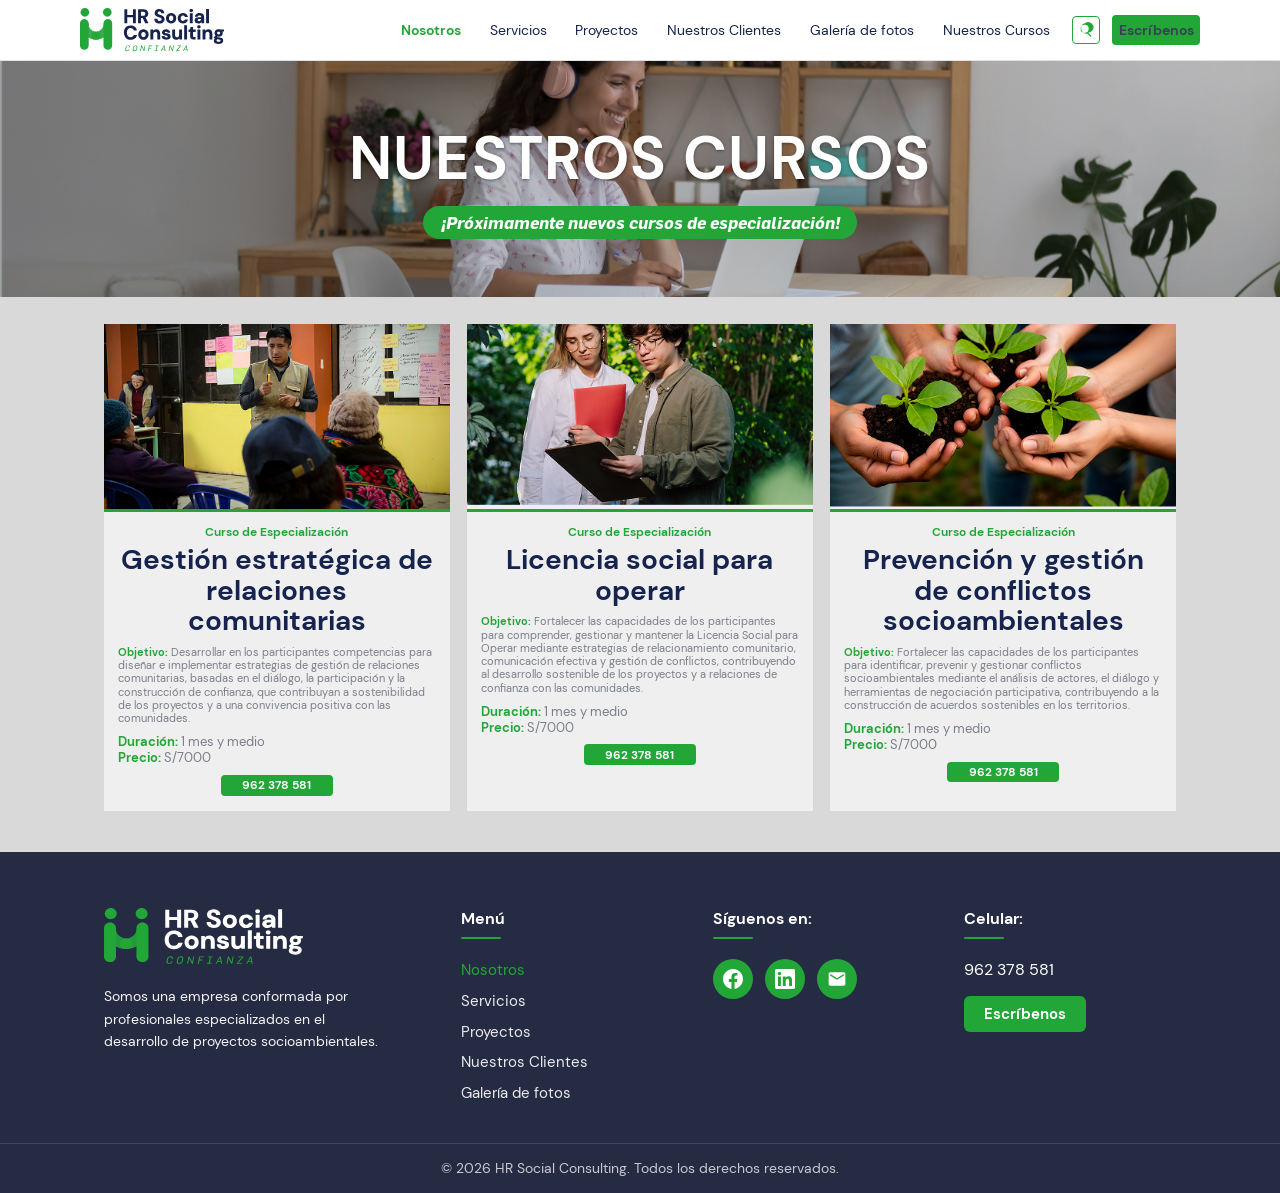
==== commit f8d24557: "Estilos, fuentes DM Sans y Flama, footer y páginas actualizadas Made-with: Cursor" ====
--- a/curso.html
+++ b/curso.html
@@ -113,9 +113,10 @@
       .curso-card__title {
         margin: 0.36rem 0 0.58rem;
         color: #16234f;
-        font-size: 1.96rem;
-        line-height: 1.02;
-        font-weight: 800;
+        font-family: var(--font-sans);
+        font-size: clamp(1.2rem, 2.2vw, 1.85rem);
+        line-height: 1.08;
+        font-weight: 700;
       }
 
       .curso-card__objective {
--- a/assets/css/style.css
+++ b/assets/css/style.css
@@ -1,3 +1,87 @@
+/* Fuentes locales (assets/fonts) */
+@font-face {
+  font-family: "DM Sans";
+  src: url("../fonts/DM_Sans/DMSans-Regular.ttf") format("truetype");
+  font-weight: 400;
+  font-style: normal;
+  font-display: swap;
+}
+
+@font-face {
+  font-family: "DM Sans";
+  src: url("../fonts/DM_Sans/DMSans-Italic.ttf") format("truetype");
+  font-weight: 400;
+  font-style: italic;
+  font-display: swap;
+}
+
+@font-face {
+  font-family: "DM Sans";
+  src: url("../fonts/DM_Sans/DMSans-Medium.ttf") format("truetype");
+  font-weight: 500;
+  font-style: normal;
+  font-display: swap;
+}
+
+@font-face {
+  font-family: "DM Sans";
+  src: url("../fonts/DM_Sans/DMSans-MediumItalic.ttf") format("truetype");
+  font-weight: 500;
+  font-style: italic;
+  font-display: swap;
+}
+
+@font-face {
+  font-family: "DM Sans";
+  src: url("../fonts/DM_Sans/DMSans-Bold.ttf") format("truetype");
+  font-weight: 700;
+  font-style: normal;
+  font-display: swap;
+}
+
+@font-face {
+  font-family: "DM Sans";
+  src: url("../fonts/DM_Sans/DMSans-BoldItalic.ttf") format("truetype");
+  font-weight: 700;
+  font-style: italic;
+  font-display: swap;
+}
+
+@font-face {
+  font-family: "Flama";
+  src: url("../fonts/flama-cufonfonts/Flama Regular.otf") format("opentype");
+  font-weight: 400;
+  font-style: normal;
+  font-display: swap;
+}
+
+@font-face {
+  font-family: "Flama";
+  src: url("../fonts/flama-cufonfonts/Flama Italic.otf") format("opentype");
+  font-weight: 400;
+  font-style: italic;
+  font-display: swap;
+}
+
+@font-face {
+  font-family: "Flama";
+  src: url("../fonts/flama-cufonfonts/Flama Bold Italic.otf") format("opentype");
+  font-weight: 700;
+  font-style: italic;
+  font-display: swap;
+}
+
+:root {
+  --color-primary: #16234F;
+  --color-accent: #23A638;
+  --font-sans: "DM Sans", system-ui, -apple-system, BlinkMacSystemFont, "Segoe UI", sans-serif;
+  --font-display: "Flama", "DM Sans", system-ui, sans-serif;
+  /* Títulos: DM Sans Bold, máx. 60px */
+  --font-title-max: 3.75rem;
+  --font-title-hero: clamp(1.75rem, 5vw, var(--font-title-max));
+  --font-title-section: clamp(1.75rem, 4vw, var(--font-title-max));
+}
+
 /* Estilos base y layout general */
 *,
 *::before,
@@ -7,10 +91,17 @@
 
 body {
   margin: 0;
-  font-family: system-ui, -apple-system, BlinkMacSystemFont, "Segoe UI", sans-serif;
+  font-family: var(--font-sans);
   color: #1f2933;
   background-color: #f5f7fa;
   overflow-x: hidden;
+}
+
+button,
+input,
+textarea,
+select {
+  font-family: inherit;
 }
 
 img {
@@ -30,19 +121,12 @@
   padding: 0 1.5rem;
 }
 
-/* Colores del proyecto */
-:root {
-  --color-primary: #16234F;
-  --color-accent: #23A638;
-}
-
 .site-header {
   position: sticky;
   top: 0;
   z-index: 100;
-  background: rgba(255, 255, 255, 0.9);
-  backdrop-filter: blur(12px);
-  border-bottom: 1px solid rgba(15, 23, 42, 0.06);
+  background: #ffffff;
+  border-bottom: 1px solid rgba(15, 23, 42, 0.12);
 }
 
 .site-header--dark {
@@ -54,7 +138,7 @@
   display: flex;
   align-items: center;
   justify-content: space-between;
-  padding: 0.75rem 0;
+  padding: 0.5rem 0;
   gap: 1.5rem;
 }
 
@@ -82,20 +166,43 @@
   display: flex;
   align-items: center;
   flex-wrap: wrap;
-  gap: 1.25rem;
+  gap: 1rem;
   padding: 0;
   margin: 0;
-  font-size: 0.95rem;
+  font-size: 0.9rem;
 }
 
 .main-nav a {
-  padding: 0.35rem 0.5rem;
+  padding: 0.35rem 0.4rem;
   border-radius: 4px;
+  color: #374151;
   transition: color 0.2s ease, background-color 0.2s ease;
 }
 
 .main-nav a:hover {
-  background-color: rgba(255, 255, 255, 0.08);
+  color: var(--color-primary);
+}
+
+.main-nav .main-nav__link--active {
+  color: var(--color-accent);
+  font-weight: 600;
+}
+
+/* Fuerza color visible del menú en header claro */
+.site-header .main-nav .main-nav__link {
+  color: #16234F !important;
+}
+
+.site-header .main-nav .main-nav__link:visited {
+  color: #16234F !important;
+}
+
+.site-header .main-nav .main-nav__link:hover {
+  color: #16234F !important;
+}
+
+.site-header .main-nav .main-nav__link--active {
+  color: var(--color-accent) !important;
 }
 
 .header-actions {
@@ -105,27 +212,57 @@
 }
 
 .btn-search {
-  width: 40px;
-  height: 40px;
+  width: 28px;
+  height: 28px;
   display: inline-flex;
   align-items: center;
   justify-content: center;
-  background: #fff;
-  border: none;
-  border-radius: 6px;
+  background: #ffffff;
+  border: 1px solid var(--color-accent);
+  border-radius: 4px;
   cursor: pointer;
-  font-size: 0.9rem;
+  font-size: 0.75rem;
   font-weight: 600;
-  color: var(--color-primary);
-  transition: opacity 0.2s ease;
+  color: var(--color-accent);
+  transition: opacity 0.2s ease, background-color 0.2s ease, color 0.2s ease;
 }
 
 .btn-search:hover {
-  opacity: 0.9;
+  opacity: 1;
+  background-color: #f0fff3;
+}
+
+.btn-search:focus-visible {
+  outline: 2px solid var(--color-accent);
+  outline-offset: 2px;
 }
 
 .btn-search__icon {
+  display: inline-flex;
+  align-items: center;
+  justify-content: center;
   line-height: 1;
+}
+
+.menu-toggle {
+  display: none;
+  width: 40px;
+  height: 40px;
+  border: 1px solid rgba(22, 35, 79, 0.2);
+  border-radius: 8px;
+  background: #ffffff;
+  align-items: center;
+  justify-content: center;
+  flex-direction: column;
+  gap: 4px;
+  cursor: pointer;
+}
+
+.menu-toggle__bar {
+  width: 18px;
+  height: 2px;
+  border-radius: 2px;
+  background: #16234f;
 }
 
 .btn-primary {
@@ -150,6 +287,9 @@
 
 .btn-primary--header {
   text-decoration: none;
+  padding: 0.42rem 1rem;
+  border-radius: 4px;
+  font-size: 0.88rem;
 }
 
 .btn-primary--hero {
@@ -243,7 +383,8 @@
 }
 
 .hero-slide__title {
-  font-size: clamp(2rem, 5vw, 3.5rem);
+  font-family: var(--font-sans);
+  font-size: var(--font-title-hero);
   font-weight: 700;
   color: #fff;
   margin: 0 0 0.5rem;
@@ -267,8 +408,9 @@
   border-radius: 999px;
   background: var(--color-accent);
   color: #ffffff;
+  font-family: var(--font-display);
   font-style: italic;
-  font-weight: 600;
+  font-weight: 700;
   text-shadow: none;
   max-width: 100%;
   white-space: normal;
@@ -346,9 +488,10 @@
 .proyecto-item__title {
   margin: 0;
   color: #16234f;
+  font-family: var(--font-sans);
   font-size: clamp(1.3rem, 2.5vw, 2rem);
   line-height: 1.1;
-  font-weight: 800;
+  font-weight: 700;
 }
 
 .proyecto-item__text {
@@ -396,6 +539,12 @@
   background-color: #ffffff;
 }
 
+h1,
+h2 {
+  font-family: var(--font-sans);
+  font-weight: 700;
+}
+
 h2 {
   font-size: 1.75rem;
   margin-bottom: 0.75rem;
@@ -439,7 +588,8 @@
 
 .intro-nosotros__title {
   margin: 0;
-  font-size: clamp(1.9rem, 3.5vw, 2.4rem);
+  font-family: var(--font-sans);
+  font-size: var(--font-title-section);
   font-weight: 700;
   color: var(--color-primary);
 }
@@ -468,8 +618,9 @@
 .valores__title {
   text-align: center;
   color: var(--color-accent);
-  font-size: clamp(1.9rem, 3.2vw, 2.25rem);
-  font-weight: 800;
+  font-family: var(--font-sans);
+  font-size: var(--font-title-section);
+  font-weight: 700;
   margin: 0 0 0.65rem;
 }
 
@@ -547,7 +698,8 @@
 
 .vision-mision__heading {
   margin: 0;
-  font-size: 1.75rem;
+  font-family: var(--font-sans);
+  font-size: var(--font-title-section);
   font-weight: 700;
   color: var(--color-accent);
 }
@@ -649,7 +801,9 @@
 .section-servicios__title {
   text-align: center;
   color: #fff;
-  font-size: clamp(1.75rem, 4vw, 2.25rem);
+  font-family: var(--font-sans);
+  font-size: var(--font-title-section);
+  font-weight: 700;
   margin-bottom: 0.35rem;
 }
 
@@ -783,7 +937,9 @@
 
 .consultoria-card__title {
   color: #16a34a;
-  font-size: clamp(1.65rem, 2.4vw, 2rem);
+  font-family: var(--font-sans);
+  font-size: var(--font-title-section);
+  font-weight: 700;
   line-height: 1.1;
   margin: 0 0 0.7rem;
 }
@@ -840,7 +996,9 @@
 
 .asesoria-card__title {
   color: #16a34a;
-  font-size: clamp(1.65rem, 2.4vw, 2rem);
+  font-family: var(--font-sans);
+  font-size: var(--font-title-section);
+  font-weight: 700;
   line-height: 1.1;
   margin: 0 0 0.6rem;
 }
@@ -907,7 +1065,9 @@
 
 .capacitaciones-card__title {
   color: #16a34a;
-  font-size: clamp(1.65rem, 2.4vw, 2rem);
+  font-family: var(--font-sans);
+  font-size: var(--font-title-section);
+  font-weight: 700;
   line-height: 1.1;
   margin: 0 0 0.6rem;
 }
@@ -941,7 +1101,9 @@
 .section-proyectos__title {
   text-align: center;
   color: #1f2933;
-  font-size: clamp(1.75rem, 4vw, 2.25rem);
+  font-family: var(--font-sans);
+  font-size: var(--font-title-section);
+  font-weight: 700;
   margin-bottom: 0.35rem;
 }
 
@@ -1108,7 +1270,9 @@
 .section-clientes__title {
   text-align: center;
   color: #fff;
-  font-size: clamp(1.75rem, 4vw, 2.25rem);
+  font-family: var(--font-sans);
+  font-size: var(--font-title-section);
+  font-weight: 700;
   margin-bottom: 0.35rem;
 }
 
@@ -1177,7 +1341,9 @@
 .section-galeria__title {
   text-align: center;
   color: #1f2933;
-  font-size: clamp(1.75rem, 4vw, 2.25rem);
+  font-family: var(--font-sans);
+  font-size: var(--font-title-section);
+  font-weight: 700;
   margin: 0 0 0.35rem;
 }
 
@@ -1567,22 +1733,52 @@
 
 @media (max-width: 768px) {
   .header-inner {
+    position: relative;
     gap: 0.9rem;
+    flex-wrap: wrap;
+  }
+
+  .menu-toggle {
+    display: inline-flex;
+    margin-left: auto;
+  }
+
+  .main-nav {
+    display: none;
+    width: 100%;
+    order: 3;
+  }
+
+  .main-nav.is-open {
+    display: block;
   }
 
   .main-nav ul {
-    flex-wrap: nowrap;
-    overflow-x: auto;
-    -webkit-overflow-scrolling: touch;
-    scrollbar-width: thin;
-    padding-bottom: 0.25rem;
-    gap: 0.5rem;
+    flex-direction: column;
+    align-items: stretch;
+    gap: 0.25rem;
+    padding: 0.6rem 0;
+    margin-top: 0.4rem;
+    border-top: 1px solid rgba(15, 23, 42, 0.12);
   }
 
   .main-nav a {
-    white-space: nowrap;
-    font-size: 0.88rem;
-    padding: 0.3rem 0.45rem;
+    display: block;
+    white-space: normal;
+    font-size: 0.95rem;
+    padding: 0.55rem 0.2rem;
+  }
+
+  .header-actions {
+    width: 100%;
+    justify-content: flex-start;
+    margin-top: 0.5rem;
+    padding-top: 0.5rem;
+    border-top: 1px dashed rgba(15, 23, 42, 0.14);
+  }
+
+  .btn-primary--header {
+    width: auto;
   }
 
   .btn-search {
@@ -1604,7 +1800,7 @@
   }
 
   .hero-slide__title {
-    font-size: clamp(1.6rem, 6vw, 2.2rem);
+    font-size: clamp(1.5rem, 6vw, var(--font-title-max));
   }
 
   .hero-slider__dots {
@@ -1706,15 +1902,15 @@
   }
 
   .consultoria-card__title {
-    font-size: 1.8rem;
+    font-size: clamp(1.45rem, 4.5vw, var(--font-title-max));
   }
 
   .asesoria-card__title {
-    font-size: 1.8rem;
+    font-size: clamp(1.45rem, 4.5vw, var(--font-title-max));
   }
 
   .capacitaciones-card__title {
-    font-size: 1.8rem;
+    font-size: clamp(1.45rem, 4.5vw, var(--font-title-max));
   }
 
   .consultoria-card__col li {
@@ -1739,13 +1935,9 @@
     height: 38px;
   }
 
-  .main-nav ul {
-    gap: 0.35rem;
-  }
-
   .main-nav a {
-    font-size: 0.82rem;
-    padding: 0.26rem 0.35rem;
+    font-size: 0.9rem;
+    padding: 0.5rem 0.1rem;
   }
 
   .hero-slider--compact {
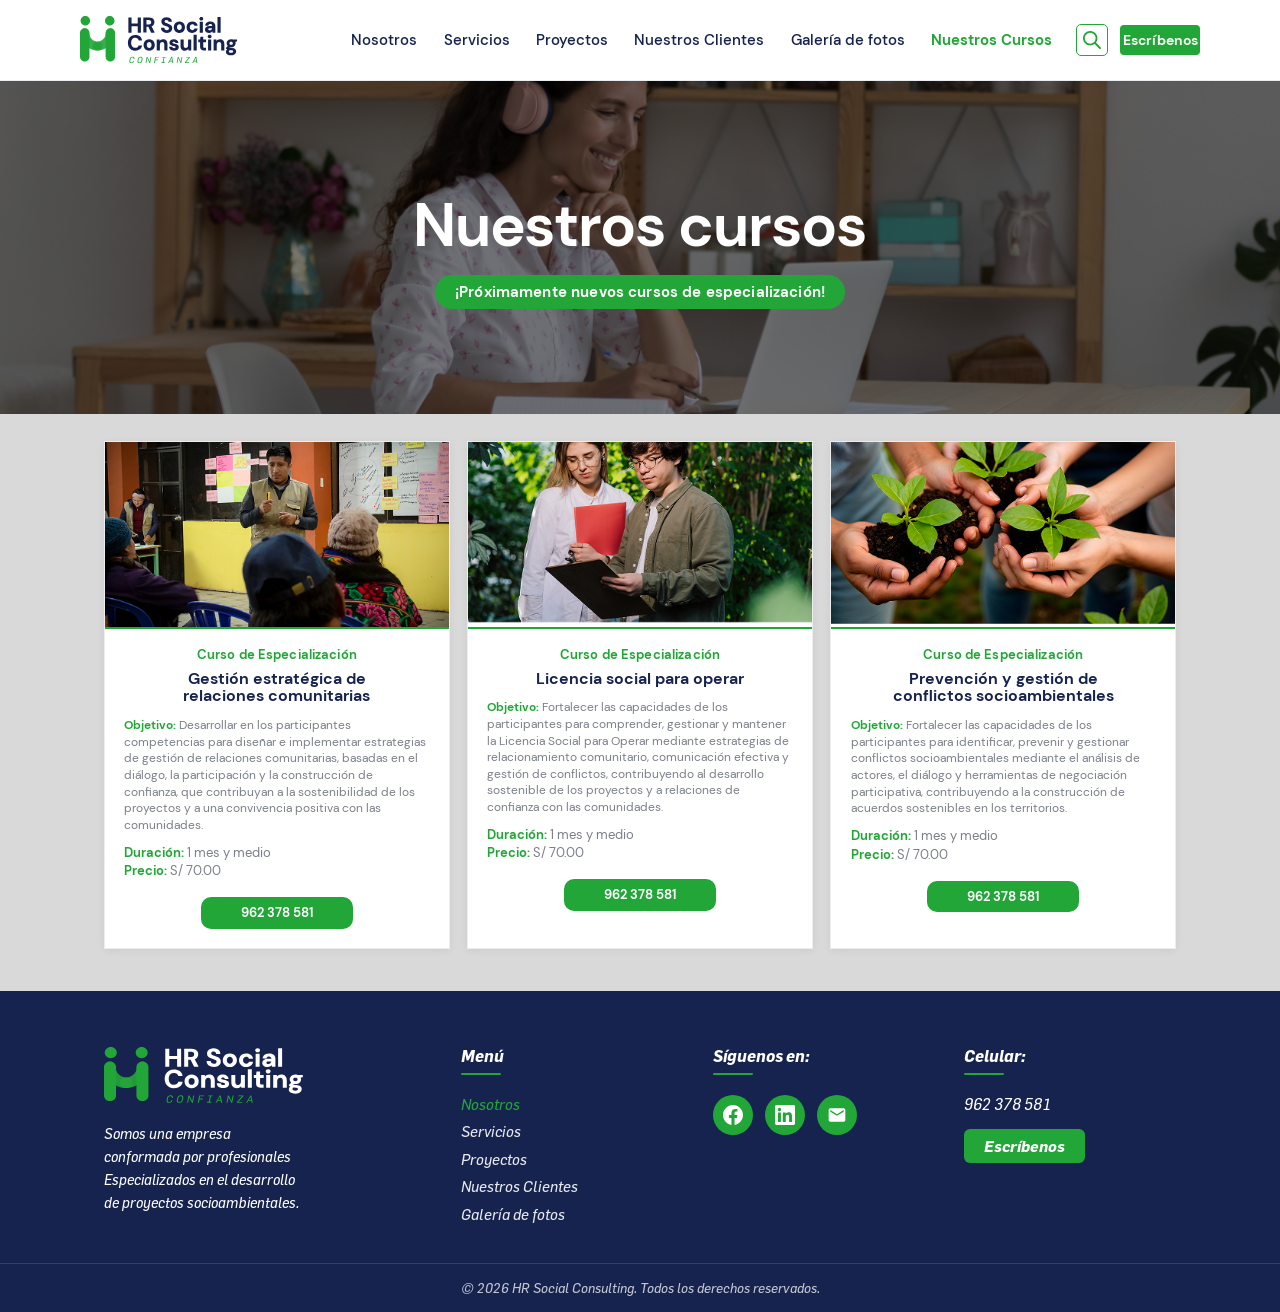
==== commit 83f765e1: "add" ====
--- a/curso.html
+++ b/curso.html
@@ -6,37 +6,6 @@
     <title>Cursos - HR Social Consulting</title>
     <link rel="stylesheet" href="assets/css/style.css" />
     <style>
-      .curso-banner {
-        position: relative;
-        width: 100%;
-        overflow: hidden;
-      }
-
-      .curso-banner__image {
-        width: 100%;
-        height: auto;
-        display: block;
-      }
-
-      .curso-banner__overlay {
-        position: absolute;
-        inset: 0;
-        background: linear-gradient(90deg, rgba(0, 0, 0, 0.35) 0%, rgba(0, 0, 0, 0.15) 50%, transparent 100%);
-        pointer-events: none;
-      }
-
-      .curso-banner__content {
-        position: absolute;
-        inset: 0;
-        display: flex;
-        flex-direction: column;
-        justify-content: center;
-        align-items: center;
-        text-align: center;
-        padding: 0 1rem;
-        z-index: 1;
-      }
-
       .section-cursos-cards {
         background: #d9d9d9;
         padding: 1.7rem 0 2.6rem;
@@ -49,12 +18,15 @@
       }
 
       .curso-card {
-        background: #efefef;
+        background: #ffffff;
+        border: 1px solid rgba(22, 35, 79, 0.08);
+        box-shadow: 0 2px 8px rgba(0, 0, 0, 0.06);
+        overflow: hidden;
       }
 
       .curso-card__media {
         position: relative;
-        border-bottom: 3px solid #23a638;
+        border-bottom: 2px solid #23a638;
       }
 
       .curso-card__media img {
@@ -99,59 +71,82 @@
       }
 
       .curso-card__body {
-        padding: 0.72rem 0.88rem 0.95rem;
+        padding: 1.05rem 1.2rem 1.2rem;
+        text-align: left;
+      }
+
+      .curso-card__head {
         text-align: center;
+        margin-bottom: 0.75rem;
       }
 
       .curso-card__kicker {
         margin: 0;
         color: #23a638;
-        font-size: 0.74rem;
+        font-size: 0.8125rem;
         font-weight: 700;
+        letter-spacing: 0.01em;
       }
 
       .curso-card__title {
-        margin: 0.36rem 0 0.58rem;
+        margin: 0.42rem 0 0;
         color: #16234f;
         font-family: var(--font-sans);
-        font-size: clamp(1.2rem, 2.2vw, 1.85rem);
-        line-height: 1.08;
-        font-weight: 700;
+        /* ~15px mín. en móvil → 20px (1.25rem) en pantallas amplias */
+        font-size: clamp(0.9375rem, 0.8rem + 0.55vw, 1rem);
+        line-height: 1.12;
+        font-weight: 800;
+        text-wrap: balance;
       }
 
       .curso-card__objective {
         margin: 0;
         color: #7b7f8a;
-        font-size: 0.7rem;
-        line-height: 1.18;
+        font-size: 0.75rem;
+        line-height: 1.38;
         text-align: left;
       }
 
       .curso-card__objective strong {
         color: #23a638;
+        font-weight: 700;
       }
 
       .curso-card__meta {
-        margin: 0.55rem 0 0.45rem;
+        margin: 0.65rem 0 0;
         text-align: left;
-        font-size: 0.82rem;
-        line-height: 1.22;
+        font-size: 0.8125rem;
+        line-height: 1.45;
         color: #7b7f8a;
       }
 
       .curso-card__meta strong {
         color: #23a638;
+        font-weight: 700;
+      }
+
+      .curso-card__cta-wrap {
+        margin-top: 1rem;
+        text-align: center;
       }
 
       .curso-card__cta {
         display: inline-block;
-        min-width: 112px;
+        min-width: 9.5rem;
         background: #23a638;
-        color: #fff;
-        border-radius: 4px;
-        font-size: 0.76rem;
+        color: #fff !important;
+        border-radius: 10px;
+        font-size: 0.8125rem;
         font-weight: 700;
-        padding: 0.15rem 0.65rem;
+        padding: 0.5rem 1.15rem;
+        text-decoration: none;
+        line-height: 1.2;
+      }
+
+      .curso-card__cta:hover,
+      .curso-card__cta:focus-visible {
+        background: #1d8f30;
+        color: #fff !important;
       }
 
       @media (max-width: 980px) {
@@ -174,39 +169,34 @@
         }
 
         .curso-card__body {
-          padding: 0.85rem 0.9rem 1rem;
+          padding: 1.05rem 1.1rem 1.15rem;
+        }
+
+        .curso-card__head {
+          margin-bottom: 0.85rem;
         }
 
         .curso-card__title {
-          font-size: 1.35rem;
-          line-height: 1.15;
+          line-height: 1.18;
         }
 
         .curso-card__objective {
-          font-size: 0.8rem;
-          line-height: 1.35;
+          font-size: 0.8125rem;
+          line-height: 1.4;
         }
 
         .curso-card__meta {
-          font-size: 0.8rem;
+          font-size: 0.84rem;
         }
       }
 
       @media (max-width: 420px) {
-        .curso-banner__content {
-          padding: 0 0.75rem;
-        }
-
         .curso-card__media img {
           height: 185px;
         }
 
         .curso-card__kicker {
           font-size: 0.7rem;
-        }
-
-        .curso-card__title {
-          font-size: 1.2rem;
         }
 
         .curso-card__cta {
@@ -217,17 +207,28 @@
     </style>
   </head>
   <body>
-    <div id="site-header-container" data-header-path="partials/header.html"></div>
+    <div
+      id="site-header-container"
+      data-header-path="partials/header.html"
+      data-active-href="#curso"
+    ></div>
 
     <main>
-      <section class="curso-banner" id="cursos">
-        <img class="curso-banner__image" src="assets/img/cursos/baner.png" alt="Nuestros cursos" />
-        <div class="curso-banner__overlay"></div>
-        <div class="curso-banner__content">
-          <h1 class="hero-slide__title">Nuestros cursos</h1>
-          <p class="hero-slide__subtitle hero-slide__subtitle--pill">
-            ¡Próximamente nuevos cursos de especialización!
-          </p>
+      <section class="hero-slider hero-slider--compact hero-slider--cursos" id="cursos">
+        <div class="hero-slider__track">
+          <div
+            class="hero-slide hero-slide--active hero-slide--centered"
+            data-slide="0"
+            style="background-image: url('assets/img/cursos/baner.png');"
+          >
+            <div class="hero-slide__overlay hero-slide__overlay--cursos"></div>
+            <div class="container hero-slide__content hero-slide__content--centered">
+              <h1 class="hero-slide__title hero-slide__title--page">Nuestros cursos</h1>
+              <p class="hero-slide__subtitle hero-slide__subtitle--pill hero-slide__subtitle--pill-cursos">
+                ¡Próximamente <strong>nuevos cursos de especialización!</strong>
+              </p>
+            </div>
+          </div>
         </div>
       </section>
 
@@ -242,14 +243,21 @@
                 </div>
               </div>
               <div class="curso-card__body">
-                <p class="curso-card__kicker">Curso de Especialización</p>
-                <h2 class="curso-card__title">Gestión estratégica de relaciones comunitarias</h2>
+                <div class="curso-card__head">
+                  <p class="curso-card__kicker">Curso de Especialización</p>
+                  <h2 class="curso-card__title">Gestión estratégica de <br>relaciones comunitarias</h2>
+                </div>
                 <p class="curso-card__objective">
                   <strong>Objetivo:</strong>
-                  Desarrollar en los participantes competencias para diseñar e implementar estrategias de gestión de relaciones comunitarias, basadas en el diálogo, la participación y la construcción de confianza, que contribuyan a sostenibilidad de los proyectos y a una convivencia positiva con las comunidades.
-                </p>
-                <p class="curso-card__meta"><strong>Duración:</strong> 1 mes y medio<br /><strong>Precio:</strong> S/7000</p>
-                <a href="#" class="curso-card__cta">962 378 581</a>
+                  Desarrollar en los participantes competencias para diseñar e implementar estrategias de gestión de relaciones comunitarias, basadas en el diálogo, la participación y la construcción de confianza, que contribuyan a la sostenibilidad de los proyectos y a una convivencia positiva con las comunidades.
+                </p>
+                <p class="curso-card__meta">
+                  <strong>Duración:</strong> 1 mes y medio<br />
+                  <strong>Precio:</strong> S/ 70.00
+                </p>
+                <div class="curso-card__cta-wrap">
+                  <a href="tel:+51962378581" class="curso-card__cta">962 378 581</a>
+                </div>
               </div>
             </article>
 
@@ -261,14 +269,21 @@
                 </div>
               </div>
               <div class="curso-card__body">
-                <p class="curso-card__kicker">Curso de Especialización</p>
-                <h2 class="curso-card__title">Licencia social para operar</h2>
+                <div class="curso-card__head">
+                  <p class="curso-card__kicker">Curso de Especialización</p>
+                  <h2 class="curso-card__title">Licencia social para operar</h2>
+                </div>
                 <p class="curso-card__objective">
                   <strong>Objetivo:</strong>
                   Fortalecer las capacidades de los participantes para comprender, gestionar y mantener la Licencia Social para Operar mediante estrategias de relacionamiento comunitario, comunicación efectiva y gestión de conflictos, contribuyendo al desarrollo sostenible de los proyectos y a relaciones de confianza con las comunidades.
                 </p>
-                <p class="curso-card__meta"><strong>Duración:</strong> 1 mes y medio<br /><strong>Precio:</strong> S/7000</p>
-                <a href="#" class="curso-card__cta">962 378 581</a>
+                <p class="curso-card__meta">
+                  <strong>Duración:</strong> 1 mes y medio<br />
+                  <strong>Precio:</strong> S/ 70.00
+                </p>
+                <div class="curso-card__cta-wrap">
+                  <a href="tel:+51962378581" class="curso-card__cta">962 378 581</a>
+                </div>
               </div>
             </article>
 
@@ -280,14 +295,21 @@
                 </div>
               </div>
               <div class="curso-card__body">
-                <p class="curso-card__kicker">Curso de Especialización</p>
-                <h2 class="curso-card__title">Prevención y gestión de conflictos socioambientales</h2>
+                <div class="curso-card__head">
+                  <p class="curso-card__kicker">Curso de Especialización</p>
+                  <h2 class="curso-card__title">Prevención y gestión de conflictos socioambientales</h2>
+                </div>
                 <p class="curso-card__objective">
                   <strong>Objetivo:</strong>
                   Fortalecer las capacidades de los participantes para identificar, prevenir y gestionar conflictos socioambientales mediante el análisis de actores, el diálogo y herramientas de negociación participativa, contribuyendo a la construcción de acuerdos sostenibles en los territorios.
                 </p>
-                <p class="curso-card__meta"><strong>Duración:</strong> 1 mes y medio<br /><strong>Precio:</strong> S/7000</p>
-                <a href="#" class="curso-card__cta">962 378 581</a>
+                <p class="curso-card__meta">
+                  <strong>Duración:</strong> 1 mes y medio<br />
+                  <strong>Precio:</strong> S/ 70.00
+                </p>
+                <div class="curso-card__cta-wrap">
+                  <a href="tel:+51962378581" class="curso-card__cta">962 378 581</a>
+                </div>
               </div>
             </article>
           </div>
--- a/assets/css/style.css
+++ b/assets/css/style.css
@@ -74,6 +74,7 @@
 :root {
   --color-primary: #16234F;
   --color-accent: #23A638;
+  --color-text-plomo: #858585;
   --font-sans: "DM Sans", system-ui, -apple-system, BlinkMacSystemFont, "Segoe UI", sans-serif;
   --font-display: "Flama", "DM Sans", system-ui, sans-serif;
   /* Títulos: DM Sans Bold, máx. 60px */
@@ -126,7 +127,8 @@
   top: 0;
   z-index: 100;
   background: #ffffff;
-  border-bottom: 1px solid rgba(15, 23, 42, 0.12);
+  border-bottom: 1px solid rgba(22, 35, 79, 0.08);
+  box-shadow: 0 1px 0 rgba(22, 35, 79, 0.04);
 }
 
 .site-header--dark {
@@ -138,7 +140,8 @@
   display: flex;
   align-items: center;
   justify-content: space-between;
-  padding: 0.5rem 0;
+  min-height: 5rem;
+  padding: 0.875rem 0;
   gap: 1.5rem;
 }
 
@@ -147,7 +150,7 @@
 }
 
 .logo img {
-  height: 44px;
+  height: 48px;
   width: auto;
   display: block;
 }
@@ -166,14 +169,14 @@
   display: flex;
   align-items: center;
   flex-wrap: wrap;
-  gap: 1rem;
+  gap: 0.5rem 1.35rem;
   padding: 0;
   margin: 0;
-  font-size: 0.9rem;
+  font-size: 0.9375rem;
 }
 
 .main-nav a {
-  padding: 0.35rem 0.4rem;
+  padding: 0.4rem 0.15rem;
   border-radius: 4px;
   color: #374151;
   transition: color 0.2s ease, background-color 0.2s ease;
@@ -188,21 +191,39 @@
   font-weight: 600;
 }
 
-/* Fuerza color visible del menú en header claro */
-.site-header .main-nav .main-nav__link {
-  color: #16234F !important;
-}
-
-.site-header .main-nav .main-nav__link:visited {
-  color: #16234F !important;
-}
-
-.site-header .main-nav .main-nav__link:hover {
-  color: #16234F !important;
-}
-
-.site-header .main-nav .main-nav__link--active {
-  color: var(--color-accent) !important;
+/* Header claro: texto #16234F; ítem actual, hover, clic y foco #23A638 */
+.site-header:not(.site-header--dark) .main-nav .main-nav__link {
+  color: var(--color-primary);
+  font-weight: 500;
+}
+
+.site-header:not(.site-header--dark) .main-nav .main-nav__link:visited {
+  color: var(--color-primary);
+}
+
+.site-header:not(.site-header--dark) .main-nav .main-nav__link:hover {
+  color: var(--color-accent);
+}
+
+.site-header:not(.site-header--dark) .main-nav .main-nav__link:focus-visible {
+  color: var(--color-accent);
+  outline: 2px solid var(--color-accent);
+  outline-offset: 3px;
+}
+
+.site-header:not(.site-header--dark) .main-nav .main-nav__link:active {
+  color: var(--color-accent);
+}
+
+.site-header:not(.site-header--dark) .main-nav .main-nav__link--active {
+  color: var(--color-accent);
+  font-weight: 600;
+}
+
+.site-header:not(.site-header--dark) .main-nav .main-nav__link--active:hover,
+.site-header:not(.site-header--dark) .main-nav .main-nav__link--active:focus-visible,
+.site-header:not(.site-header--dark) .main-nav .main-nav__link--active:active {
+  color: var(--color-accent);
 }
 
 .header-actions {
@@ -212,14 +233,14 @@
 }
 
 .btn-search {
-  width: 28px;
-  height: 28px;
+  width: 32px;
+  height: 32px;
   display: inline-flex;
   align-items: center;
   justify-content: center;
   background: #ffffff;
   border: 1px solid var(--color-accent);
-  border-radius: 4px;
+  border-radius: 5px;
   cursor: pointer;
   font-size: 0.75rem;
   font-weight: 600;
@@ -229,7 +250,7 @@
 
 .btn-search:hover {
   opacity: 1;
-  background-color: #f0fff3;
+  background-color: rgba(35, 166, 56, 0.08);
 }
 
 .btn-search:focus-visible {
@@ -242,6 +263,13 @@
   align-items: center;
   justify-content: center;
   line-height: 1;
+}
+
+.btn-search__img {
+  display: block;
+  width: 18px;
+  height: 18px;
+  object-fit: contain;
 }
 
 .menu-toggle {
@@ -287,9 +315,21 @@
 
 .btn-primary--header {
   text-decoration: none;
-  padding: 0.42rem 1rem;
-  border-radius: 4px;
-  font-size: 0.88rem;
+  padding: 0.5rem 1.15rem;
+  border-radius: 6px;
+  font-size: 0.875rem;
+  font-weight: 700;
+  background: var(--color-accent);
+  color: #ffffff;
+}
+
+/* .main-nav a tiene mayor especificidad que .btn-primary y teñía el texto del CTA */
+.site-header .main-nav .btn-primary.btn-primary--header,
+.site-header .main-nav .btn-primary.btn-primary--header:visited,
+.site-header .main-nav .btn-primary.btn-primary--header:hover,
+.site-header .main-nav .btn-primary.btn-primary--header:focus-visible,
+.site-header .main-nav .btn-primary.btn-primary--header:active {
+  color: #ffffff;
 }
 
 .btn-primary--hero {
@@ -314,6 +354,216 @@
 .hero-slider--compact .hero-slide--active {
   min-height: 198px;
   height: 198px;
+}
+
+/* Banner Nosotros: franja más alta, tipo referencia de diseño */
+.hero-slider--nosotros.hero-slider--compact {
+  min-height: clamp(240px, 38vw, 420px);
+  height: auto;
+}
+
+.hero-slider--nosotros.hero-slider--compact .hero-slide--active {
+  min-height: clamp(240px, 38vw, 420px);
+  height: clamp(240px, 38vw, 420px);
+}
+
+/* Banner Servicios: hero panorámico (~250–340px), overlay oscuro uniforme, título centrado */
+.hero-slider--servicios.hero-slider--compact {
+  min-height: 0;
+  height: auto;
+}
+
+.hero-slider--servicios.hero-slider--compact .hero-slider__track {
+  min-height: clamp(250px, 26vw, 340px);
+  height: clamp(250px, 26vw, 340px);
+}
+
+.hero-slider--servicios.hero-slider--compact .hero-slide--active {
+  min-height: 100%;
+  height: 100%;
+  justify-content: center;
+  align-items: center;
+  position: relative;
+}
+
+.hero-slider--servicios .hero-slide__overlay--servicios {
+  z-index: 0;
+  background: rgba(0, 0, 0, 0.5);
+}
+
+.hero-slider--servicios .hero-slide__content,
+.hero-slider--servicios .hero-slide__content--centered {
+  position: relative;
+  z-index: 2;
+  padding: 1rem 1.25rem;
+  display: flex;
+  align-items: center;
+  justify-content: center;
+  min-height: 0;
+}
+
+.hero-slide__title--page {
+  text-transform: none;
+  letter-spacing: -0.02em;
+  font-size: clamp(2rem, 4.2vw, 2.75rem);
+  color: #ffffff;
+  font-weight: 700;
+  text-shadow: none;
+  margin: 0;
+}
+
+/* Banner Proyectos: panorámico como Servicios, overlay uniforme, pastilla bajo el título */
+.hero-slider--proyectos.hero-slider--compact {
+  min-height: 0;
+  height: auto;
+}
+
+.hero-slider--proyectos.hero-slider--compact .hero-slider__track {
+  min-height: clamp(250px, 26vw, 340px);
+  height: clamp(250px, 26vw, 340px);
+}
+
+.hero-slider--proyectos.hero-slider--compact .hero-slide--active {
+  min-height: 100%;
+  height: 100%;
+  justify-content: center;
+  align-items: center;
+  position: relative;
+}
+
+.hero-slider--proyectos .hero-slide__overlay--proyectos {
+  z-index: 0;
+  background: rgba(0, 0, 0, 0.5);
+}
+
+.hero-slider--proyectos .hero-slide__content,
+.hero-slider--proyectos .hero-slide__content--centered {
+  position: relative;
+  z-index: 2;
+  padding: 1rem 1.25rem;
+  display: flex;
+  flex-direction: column;
+  align-items: center;
+  justify-content: center;
+  gap: 0.65rem;
+  min-height: 0;
+}
+
+.hero-slider--proyectos .hero-slide__subtitle--pill-proyectos {
+  margin: 0;
+  font-style: normal;
+  font-weight: 600;
+  font-family: var(--font-sans);
+  font-size: clamp(0.78rem, 1.85vw, 0.95rem);
+  padding: 0.35rem 1.25rem;
+  letter-spacing: 0.01em;
+  text-shadow: none;
+  background-color: var(--color-accent);
+}
+
+/* Banner Cursos: mismo patrón que Proyectos (referencia de diseño) */
+.hero-slider--cursos.hero-slider--compact {
+  min-height: 0;
+  height: auto;
+}
+
+.hero-slider--cursos.hero-slider--compact .hero-slider__track {
+  min-height: clamp(250px, 26vw, 340px);
+  height: clamp(250px, 26vw, 340px);
+}
+
+.hero-slider--cursos.hero-slider--compact .hero-slide--active {
+  min-height: 100%;
+  height: 100%;
+  justify-content: center;
+  align-items: center;
+  position: relative;
+}
+
+.hero-slider--cursos .hero-slide__overlay--cursos {
+  z-index: 0;
+  background: rgba(0, 0, 0, 0.5);
+}
+
+.hero-slider--cursos .hero-slide__content,
+.hero-slider--cursos .hero-slide__content--centered {
+  position: relative;
+  z-index: 2;
+  padding: 1rem 1.25rem;
+  display: flex;
+  flex-direction: column;
+  align-items: center;
+  justify-content: center;
+  gap: 0.65rem;
+  min-height: 0;
+}
+
+.hero-slider--cursos .hero-slide__subtitle--pill-cursos {
+  margin: 0;
+  font-style: normal;
+  font-weight: 600;
+  font-family: var(--font-sans);
+  font-size: clamp(0.78rem, 1.85vw, 0.95rem);
+  padding: 0.35rem 1.25rem;
+  letter-spacing: 0.01em;
+  text-shadow: none;
+  background-color: var(--color-accent);
+}
+
+.hero-slider--cursos .hero-slide__subtitle--pill-cursos strong {
+  font-weight: 800;
+}
+
+/* Banner Galería: panorámico, overlay uniforme, pastilla verde, líneas grises arriba/abajo */
+.hero-slider--galeria.hero-slider--compact {
+  min-height: 0;
+  height: auto;
+  border-top: 1px solid #c8c8c8;
+  border-bottom: 1px solid #c8c8c8;
+  box-sizing: border-box;
+}
+
+.hero-slider--galeria.hero-slider--compact .hero-slider__track {
+  min-height: clamp(250px, 26vw, 340px);
+  height: clamp(250px, 26vw, 340px);
+}
+
+.hero-slider--galeria.hero-slider--compact .hero-slide--active {
+  min-height: 100%;
+  height: 100%;
+  justify-content: center;
+  align-items: center;
+  position: relative;
+}
+
+.hero-slider--galeria .hero-slide__overlay--galeria {
+  z-index: 0;
+  background: rgba(0, 0, 0, 0.48);
+}
+
+.hero-slider--galeria .hero-slide__content,
+.hero-slider--galeria .hero-slide__content--centered {
+  position: relative;
+  z-index: 2;
+  padding: 1rem 1.25rem;
+  display: flex;
+  flex-direction: column;
+  align-items: center;
+  justify-content: center;
+  gap: 0.5rem;
+  min-height: 0;
+}
+
+.hero-slider--galeria .hero-slide__subtitle--pill {
+  margin: 0;
+  font-family: var(--font-sans);
+  font-style: italic;
+  font-weight: 600;
+  font-size: clamp(0.82rem, 1.9vw, 0.98rem);
+  padding: 0.32rem 1.35rem;
+  letter-spacing: 0.01em;
+  text-shadow: none;
+  line-height: 1.35;
 }
 
 /* Banner de proyecto 10% más bajo */
@@ -378,6 +628,13 @@
   text-align: center;
 }
 
+.hero-slide__content--right {
+  max-width: 32rem;
+  margin-left: auto;
+  margin-right: 1.5rem;
+  text-align: left;
+}
+
 .hero-slide__content--centered .hero-slide__title {
   margin: 0;
 }
@@ -391,6 +648,14 @@
   letter-spacing: 0.02em;
   text-transform: uppercase;
   text-shadow: 0 1px 3px rgba(0, 0, 0, 0.4);
+}
+
+/* Gana a .hero-slide__title para títulos de página (Servicios, Proyectos, etc.) */
+.hero-slide__title.hero-slide__title--page {
+  text-transform: none;
+  text-shadow: none;
+  margin: 0;
+  letter-spacing: -0.02em;
 }
 
 .hero-slide__subtitle {
@@ -399,6 +664,7 @@
   margin: 0;
   max-width: 32rem;
   line-height: 1.5;
+  font-style: italic;
   text-shadow: 0 1px 2px rgba(0, 0, 0, 0.35);
 }
 
@@ -425,17 +691,19 @@
 .proyectos-cards-grid {
   display: grid;
   grid-template-columns: repeat(3, minmax(0, 1fr));
-  gap: 0.45rem;
+  gap: 0.85rem 1rem;
 }
 
 .proyecto-item {
-  background: #efefef;
+  background: #ffffff;
+  border: 1px solid rgba(22, 35, 79, 0.08);
+  box-shadow: 0 2px 8px rgba(0, 0, 0, 0.06);
 }
 
 .proyecto-item__image {
   position: relative;
   overflow: hidden;
-  border-bottom: 3px solid #23a638;
+  border-bottom: 2px solid var(--color-accent);
 }
 
 .proyecto-item__image img {
@@ -481,7 +749,7 @@
 }
 
 .proyecto-item__body {
-  padding: 1.05rem 0.95rem 1rem;
+  padding: 1.1rem 1rem 1.15rem;
   text-align: center;
 }
 
@@ -489,16 +757,38 @@
   margin: 0;
   color: #16234f;
   font-family: var(--font-sans);
-  font-size: clamp(1.3rem, 2.5vw, 2rem);
-  line-height: 1.1;
-  font-weight: 700;
+  font-size: clamp(1.25rem, 2.2vw, 1.85rem);
+  line-height: 1.2;
+  font-weight: 700;
+  text-wrap: balance;
+}
+
+/* Acento verde corto centrado bajo el título (como referencia de diseño) */
+.proyecto-item__title::after {
+  content: "";
+  display: block;
+  width: 2.75rem;
+  height: 4px;
+  margin: 0.5rem auto 0;
+  background: var(--color-accent);
+  border-radius: 2px;
 }
 
 .proyecto-item__text {
-  margin: 0.7rem 0 0;
+  margin: 0.85rem 0 0;
+  margin-left: auto;
+  margin-right: auto;
+  max-width: 26rem;
   color: #6b7280;
-  font-size: 0.75rem;
-  line-height: 1.3;
+  font-size: clamp(0.78rem, 1.15vw, 0.875rem);
+  line-height: 1.45;
+  font-weight: 400;
+  text-wrap: pretty;
+}
+
+.proyecto-item__text strong {
+  font-weight: 700;
+  color: #4b5563;
 }
 
 .hero-slider__dots {
@@ -546,6 +836,8 @@
 }
 
 h2 {
+  font-family: var(--font-sans);
+  font-weight: 700;
   font-size: 1.75rem;
   margin-bottom: 0.75rem;
 }
@@ -569,10 +861,10 @@
   padding-bottom: 3.5rem;
 }
 
-/* Intro centrada estilo "Nosotros" (pantallazo) */
+/* Intro centrada "Nosotros": título navy, doble línea menta, texto centrado en columna */
 .section-intro-nosotros {
   background: #ffffff;
-  padding: 3.25rem 0 2.75rem;
+  padding: 4.5rem 1.25rem 4.25rem;
 }
 
 .intro-nosotros {
@@ -583,84 +875,96 @@
   display: flex;
   flex-direction: column;
   align-items: center;
-  gap: 0.7rem;
+  gap: 0.65rem;
 }
 
 .intro-nosotros__title {
   margin: 0;
   font-family: var(--font-sans);
-  font-size: var(--font-title-section);
-  font-weight: 700;
-  color: var(--color-primary);
-}
-
+  font-size: clamp(2rem, 4.2vw, 2.75rem);
+  font-weight: 700;
+  letter-spacing: -0.02em;
+  color: #1a2b48;
+}
+
+/* Dos líneas horizontales paralelas, más cortas que el título */
 .intro-nosotros__underline {
-  width: 64px;
-  height: 3px;
-  border-radius: 999px;
-  background: var(--color-accent);
+  width: 40px;
+  height: 2px;
+  background: #a8e6cf;
+  box-shadow: 0 5px 0 0 #a8e6cf;
+}
+
+.intro-nosotros__body {
+  margin-top: 1.35rem;
+  max-width: 800px;
+  margin-left: auto;
+  margin-right: auto;
 }
 
 .intro-nosotros__text {
-  margin: 1.25rem auto 0;
-  max-width: 760px;
-  font-size: 0.95rem;
-  line-height: 1.65;
-  color: #4b5563;
+  margin: 0;
+  font-size: 1rem;
+  font-weight: 400;
+  line-height: 1.8;
+  color: #1a2b48;
 }
 
 /* Nuestros Valores (cards) */
 .section-valores {
-  background: #f5f5f5;
-  padding: 3.75rem 0 4.25rem;
+  background: #f2f2f2;
+  padding: 3.75rem 1.25rem 4.5rem;
 }
 
 .valores__title {
   text-align: center;
   color: var(--color-accent);
   font-family: var(--font-sans);
-  font-size: var(--font-title-section);
-  font-weight: 700;
-  margin: 0 0 0.65rem;
+  font-size: clamp(1.5rem, 3.2vw, 2rem);
+  font-weight: 700;
+  letter-spacing: -0.02em;
+  margin: 0 0 0.75rem;
 }
 
 .valores__subtitle {
   text-align: center;
-  max-width: 820px;
-  margin: 0 auto 2rem;
-  color: #334155;
-  font-size: 0.95rem;
-  line-height: 1.6;
+  max-width: 640px;
+  margin: 0 auto 2.25rem;
+  color: var(--color-text-plomo);
+  font-size: 0.9375rem;
+  line-height: 1.65;
+  font-weight: 400;
 }
 
 .valores-grid {
   display: grid;
   grid-template-columns: repeat(3, minmax(0, 1fr));
-  gap: 1.25rem 1.5rem;
+  gap: 1.35rem 1.35rem;
 }
 
 .valor-card {
   background: #ffffff;
-  border-radius: 0.75rem;
-  padding: 1.35rem 1.1rem 1.4rem;
-  min-height: 178px;
-  box-shadow: 0 14px 28px rgba(15, 23, 42, 0.08);
+  border-radius: 12px;
+  padding: 1.5rem 1.35rem 1.55rem;
+  min-height: 168px;
+  box-shadow: 0 4px 24px rgba(22, 35, 79, 0.07);
 }
 
 .valor-card__title {
   text-align: center;
-  margin: 0 0 0.75rem;
+  margin: 0 0 0.65rem;
   color: var(--color-accent);
-  font-size: 1.05rem;
-  font-weight: 700;
+  font-size: 1.0625rem;
+  font-weight: 700;
+  line-height: 1.3;
 }
 
 .valor-card__text {
   margin: 0;
   text-align: center;
-  color: #6b7280;
-  font-size: 0.82rem;
-  line-height: 1.55;
+  color: var(--color-text-plomo);
+  font-size: 0.875rem;
+  line-height: 1.6;
 }
 
 @media (max-width: 900px) {
@@ -679,67 +983,91 @@
   }
 }
 
-/* Visión / Misión centrado con círculo */
+/* Visión / Misión con círculo central (texto hacia el centro) */
 .section-vision-mision {
   background: #ffffff;
-  padding: 3.25rem 0;
+  padding: 2.5rem 1.25rem 3.5rem;
 }
 
 .vision-mision {
   display: grid;
   grid-template-columns: minmax(0, 1fr) auto minmax(0, 1fr);
   align-items: center;
-  gap: 2.75rem;
+  gap: 2rem 2.25rem;
 }
 
 .vision-mision__col {
-  text-align: center;
+  min-width: 0;
+}
+
+/* Visión: alineado a la derecha hacia el círculo */
+.vision-mision__col:first-child {
+  text-align: right;
+}
+
+.vision-mision__col:first-child .vision-mision__text {
+  margin-left: auto;
+  margin-right: 0;
+}
+
+/* Misión: alineado a la izquierda hacia el círculo */
+.vision-mision__col:last-child {
+  text-align: left;
+}
+
+.vision-mision__col:last-child .vision-mision__text {
+  margin-left: 0;
+  margin-right: auto;
 }
 
 .vision-mision__heading {
   margin: 0;
   font-family: var(--font-sans);
-  font-size: var(--font-title-section);
-  font-weight: 700;
+  font-size: clamp(1.125rem, 2vw, 1.35rem);
+  font-weight: 700;
+  line-height: 1.25;
   color: var(--color-accent);
 }
 
-.vision-mision__heading::after {
-  content: "";
-  display: block;
-  width: 64px;
-  height: 3px;
-  border-radius: 999px;
-  background: var(--color-accent);
-  margin: 0.55rem auto 0;
-}
-
 .vision-mision__text {
-  margin: 0.9rem auto 0;
-  max-width: 360px;
-  font-size: 0.95rem;
-  line-height: 1.65;
-  color: #6b7280;
+  margin: 0.75rem 0 0;
+  max-width: 22rem;
+  font-size: 0.9375rem;
+  font-weight: 400;
+  line-height: 1.7;
+  color: var(--color-text-plomo);
+}
+
+.vision-mision__center {
+  flex-shrink: 0;
 }
 
 .vision-mision__circle {
-  width: clamp(210px, 26vw, 280px);
+  width: clamp(200px, 24vw, 270px);
   height: auto;
 }
 
 @media (max-width: 900px) {
   .vision-mision {
     grid-template-columns: 1fr;
-    gap: 1.5rem;
+    gap: 1.75rem;
+  }
+
+  .vision-mision__col:first-child,
+  .vision-mision__col:last-child {
+    text-align: center;
+  }
+
+  .vision-mision__col:first-child .vision-mision__text,
+  .vision-mision__col:last-child .vision-mision__text {
+    margin-left: auto;
+    margin-right: auto;
+    max-width: 36rem;
   }
 
   .vision-mision__circle {
-    width: clamp(190px, 60vw, 260px);
+    width: clamp(200px, 58vw, 280px);
     margin: 0 auto;
-  }
-
-  .vision-mision__text {
-    max-width: 560px;
   }
 }
 
@@ -755,7 +1083,7 @@
   height: 100%;
   max-height: 380px;
   object-fit: cover;
-  border-radius: 0.75rem;
+  border-radius: 2px;
   box-shadow: 0 12px 24px rgba(15, 23, 42, 0.25);
 }
 
@@ -764,6 +1092,8 @@
   border-radius: 0.75rem;
   padding: 2rem 2.25rem;
   box-shadow: 0 16px 32px rgba(15, 23, 42, 0.12);
+  color: #16234f;
+  font-family: var(--font-sans);
   display: flex;
   flex-direction: column;
   justify-content: center;
@@ -773,19 +1103,32 @@
   margin-bottom: 0.25rem;
 }
 
+.nosotros-card .btn-primary {
+  align-self: flex-start;
+  padding: 0.2rem 0.55rem;
+  color: #ffffff;
+}
+
 .nosotros-card__divider {
+  display: flex;
+  flex-direction: column;
+  gap: 2px;
+  align-items: flex-start;
+  margin-bottom: 1.25rem;
+}
+
+.nosotros-card__divider-line {
   width: 64px;
   height: 3px;
   border-radius: 999px;
   background: var(--color-accent);
-  margin-bottom: 1.25rem;
 }
 
 .nosotros-card p {
   margin: 0 0 0.9rem;
   font-size: 0.95rem;
   line-height: 1.6;
-  color: #4b5563;
+  color: #16234f;
 }
 
 .nosotros-card p:last-of-type {
@@ -812,12 +1155,17 @@
   height: 3px;
   border-radius: 999px;
   background: var(--color-accent);
-  margin: 0 auto 1.5rem;
+  margin: 0 auto;
+}
+
+.section-servicios__divider + .section-servicios__divider {
+  margin-top: 2px;
+  margin-bottom: 1.5rem;
 }
 
 .section-servicios__intro {
   text-align: center;
-  color: rgba(255, 255, 255, 0.95);
+  font-family: var(--font-display);
   max-width: 52rem;
   margin: 0 auto 2.5rem;
   font-size: 0.98rem;
@@ -827,8 +1175,8 @@
 .servicio-block {
   display: grid;
   grid-template-columns: minmax(0, 1fr) minmax(0, 1fr);
-  gap: 2rem;
-  align-items: center;
+  gap: 0;
+  align-items: stretch;
   margin-bottom: 2.5rem;
 }
 
@@ -846,7 +1194,7 @@
 
 .servicio-block__image {
   overflow: hidden;
-  border-radius: 0.75rem;
+  border-radius: 0.75rem 0 0 0.75rem;
   box-shadow: 0 12px 28px rgba(0, 0, 0, 0.25);
 }
 
@@ -861,9 +1209,17 @@
 
 .servicio-card {
   background: #fff;
-  border-radius: 0.75rem;
+  border-radius: 0 0.75rem 0.75rem 0;
   padding: 2rem 2.25rem;
   box-shadow: 0 12px 28px rgba(0, 0, 0, 0.15);
+}
+
+.servicio-block--reverse .servicio-block__image {
+  border-radius: 0 0.75rem 0.75rem 0;
+}
+
+.servicio-block--reverse .servicio-card {
+  border-radius: 0.75rem 0 0 0.75rem;
 }
 
 .servicio-card__title {
@@ -871,6 +1227,20 @@
   font-size: 1.25rem;
   margin: 0 0 0.75rem;
   font-weight: 700;
+  display: flex;
+  flex-direction: column;
+  align-items: center;
+  text-align: center;
+}
+
+.servicio-card__title::after {
+  content: "";
+  width: 60px;
+  height: 3px;
+  margin-top: 0.35rem;
+  border-radius: 999px;
+  background: var(--color-accent);
+  box-shadow: 0 5px 0 0 var(--color-accent);
 }
 
 .servicio-card p {
@@ -878,6 +1248,15 @@
   font-size: 0.95rem;
   line-height: 1.6;
   margin: 0 0 1.25rem;
+  text-align: center;
+}
+
+.section-servicios p {
+  color: #858585;
+}
+
+.section-servicios p.section-servicios__intro {
+  color: #ffffff;
 }
 
 .btn-primary--servicio {
@@ -902,194 +1281,267 @@
   font-size: 0.85rem;
 }
 
-/* Seccion detalle de consultoria (pagina Servicios) */
+/* Página Servicios: fondo gris claro, tarjetas blancas (referencia diseño) */
 .section-consultoria-detalle {
-  background: #d9d9d9;
-  padding: 2.5rem 0 3rem;
+  background: #f4f4f4;
+  padding: 2.5rem 1.25rem 1.25rem;
+}
+
+.section-asesoria-detalle {
+  background: #f4f4f4;
+  padding: 1.25rem 1.25rem;
+}
+
+.section-capacitaciones-detalle {
+  background: #f4f4f4;
+  padding: 1.25rem 1.25rem 3.25rem;
 }
 
 .consultoria-card {
-  background: #f7f7f7;
-  border-radius: 14px;
-  padding: 1.9rem 2rem 2rem;
-  max-width: 980px;
+  background: #ffffff;
+  border-radius: 20px;
+  padding: clamp(1.75rem, 4vw, 2.75rem);
+  overflow: visible;
+  max-width: 1040px;
   margin: 0 auto;
-}
-
+  box-shadow: 0 4px 28px rgba(22, 35, 79, 0.08);
+}
+
+.asesoria-card,
+.capacitaciones-card {
+  background: #ffffff;
+  border-radius: 20px;
+  padding: clamp(1.5rem, 4vw, 2.5rem);
+  max-width: 1040px;
+  margin: 0 auto;
+  box-shadow: 0 4px 28px rgba(22, 35, 79, 0.08);
+}
+
+/* Consultoría: tarjeta blanca uniforme, imagen muy redondeada, rejilla 2 columnas (referencia diseño) */
 .consultoria-card__top {
   display: grid;
-  grid-template-columns: minmax(0, 1.1fr) minmax(0, 1fr);
-  gap: 1.6rem;
-  align-items: center;
-  margin-bottom: 1.5rem;
+  grid-template-columns: minmax(0, 1.02fr) minmax(0, 1fr);
+  gap: clamp(1.5rem, 3.5vw, 2.75rem);
+  align-items: center;
+  text-align: left;
+  margin-bottom: clamp(1.65rem, 3vw, 2.35rem);
 }
 
 .consultoria-card__image {
-  border-radius: 14px;
+  border-radius: clamp(20px, 2.8vw, 28px);
   overflow: hidden;
+  aspect-ratio: 4 / 3;
+  box-sizing: border-box;
 }
 
 .consultoria-card__image img {
   width: 100%;
+  height: 100%;
   display: block;
   object-fit: cover;
 }
 
+.consultoria-card__intro {
+  text-align: left;
+  min-width: 0;
+  display: flex;
+  flex-direction: column;
+  justify-content: center;
+}
+
 .consultoria-card__title {
-  color: #16a34a;
+  color: var(--color-accent);
   font-family: var(--font-sans);
-  font-size: var(--font-title-section);
-  font-weight: 700;
-  line-height: 1.1;
-  margin: 0 0 0.7rem;
-}
-
-.consultoria-card__intro p {
+  font-size: clamp(1.4rem, 2.5vw, 1.95rem);
+  font-weight: 700;
+  line-height: 1.22;
+  margin: 0 0 0.9rem;
+  letter-spacing: -0.02em;
+}
+
+.consultoria-card__intro-text {
   margin: 0;
-  color: #374151;
-  font-size: 0.95rem;
-  line-height: 1.45;
+  color: var(--color-text-plomo);
+  font-size: 0.96875rem;
+  line-height: 1.7;
+  font-weight: 400;
+}
+
+.consultoria-card__intro-strong {
+  display: inline;
+  color: #16234F;
+  font-weight: 700;
 }
 
 .consultoria-card__grid {
   display: grid;
   grid-template-columns: minmax(0, 1fr) minmax(0, 1fr);
-  gap: 1.5rem;
-}
-
-.consultoria-card__col h4 {
-  color: #16a34a;
+  gap: clamp(1.75rem, 3.5vw, 2.85rem);
+  text-align: left;
+  padding: 0;
+}
+
+.consultoria-card__subheading {
+  color: var(--color-accent);
+  font-family: var(--font-sans);
   font-size: 1rem;
-  line-height: 1.35;
-  margin: 0 0 0.55rem;
-}
-
-.consultoria-card__col ul {
-  margin: 0 0 1rem 1rem;
+  font-weight: 700;
+  line-height: 1.38;
+  margin: 0 0 0.65rem;
+}
+
+.consultoria-card__subheading:not(:first-child) {
+  margin-top: 1.6rem;
+}
+
+.consultoria-card__col--right .consultoria-card__subheading:first-child {
+  margin-top: 0;
+}
+
+.consultoria-card__list {
+  margin: 0;
+  padding: 0 0 0 1.2rem;
+  list-style-type: disc;
+}
+
+.consultoria-card__list li::marker {
+  color: #9ca3af;
+}
+
+.consultoria-card__list li {
+  color: var(--color-text-plomo);
+  font-size: 0.90625rem;
+  line-height: 1.6;
+  margin-bottom: 0.42rem;
+  padding-left: 0.2rem;
+}
+
+.consultoria-card__list li:last-child {
+  margin-bottom: 0;
+}
+
+.asesoria-card {
+  display: grid;
+  grid-template-columns: minmax(0, 1fr) minmax(0, 0.92fr);
+  gap: clamp(1.25rem, 3vw, 2.25rem);
+  align-items: stretch;
+}
+
+.asesoria-card__content {
+  text-align: left;
+  min-width: 0;
+}
+
+.asesoria-card__title {
+  color: var(--color-accent);
+  font-family: var(--font-sans);
+  font-size: clamp(1.35rem, 2.4vw, 1.85rem);
+  font-weight: 700;
+  line-height: 1.2;
+  margin: 0 0 0.85rem;
+  letter-spacing: -0.02em;
+}
+
+.asesoria-card__intro {
+  margin: 0 0 1rem;
+  color: var(--color-text-plomo);
+  font-size: 0.9375rem;
+  line-height: 1.65;
+  max-width: none;
+}
+
+.asesoria-card__intro strong {
+  color: #6a6a6a;
+  font-weight: 700;
+}
+
+.asesoria-card__list {
+  margin: 0 0 0 1.15rem;
   padding: 0;
 }
 
-.consultoria-card__col li {
-  color: #6b7280;
-  font-size: 0.88rem;
-  line-height: 1.28;
-  margin-bottom: 0.16rem;
-}
-
-/* Seccion detalle de asesoria (pagina Servicios) */
-.section-asesoria-detalle {
-  background: #d9d9d9;
-  padding: 0 0 3rem;
-}
-
-.asesoria-card {
-  background: #f7f7f7;
-  border-radius: 14px;
-  padding: 1.9rem 2rem 2rem;
-  max-width: 980px;
-  margin: 0 auto;
-  display: grid;
-  grid-template-columns: minmax(0, 1fr) minmax(0, 0.95fr);
-  gap: 1.7rem;
-  align-items: center;
-}
-
-.asesoria-card__title {
-  color: #16a34a;
-  font-family: var(--font-sans);
-  font-size: var(--font-title-section);
-  font-weight: 700;
-  line-height: 1.1;
-  margin: 0 0 0.6rem;
-}
-
-.asesoria-card__intro {
-  margin: 0 0 0.8rem;
-  color: #4b5563;
-  font-size: 0.93rem;
-  line-height: 1.35;
-  max-width: 33rem;
-}
-
-.asesoria-card__list {
-  margin: 0 0 0 1rem;
-  padding: 0;
-}
-
 .asesoria-card__list li {
-  color: #6b7280;
-  font-size: 0.88rem;
-  line-height: 1.28;
-  margin-bottom: 0.16rem;
+  color: var(--color-text-plomo);
+  font-size: 0.875rem;
+  line-height: 1.55;
+  margin-bottom: 0.28rem;
+  padding-left: 0.15rem;
 }
 
 .asesoria-card__image {
-  border-radius: 14px;
+  border-radius: 16px;
   overflow: hidden;
+  min-height: 280px;
 }
 
 .asesoria-card__image img {
   width: 100%;
+  height: 100%;
+  min-height: 280px;
   display: block;
   object-fit: cover;
 }
 
-/* Seccion detalle de capacitaciones (pagina Servicios) */
-.section-capacitaciones-detalle {
-  background: #d9d9d9;
-  padding: 0 0 3rem;
-}
-
 .capacitaciones-card {
-  background: #f7f7f7;
-  border-radius: 14px;
-  padding: 1.9rem 2rem 2rem;
-  max-width: 980px;
-  margin: 0 auto;
   display: grid;
-  grid-template-columns: minmax(0, 1fr) minmax(0, 0.95fr);
-  gap: 1.7rem;
+  grid-template-columns: minmax(0, 1fr) minmax(0, 0.92fr);
+  gap: clamp(1.25rem, 3vw, 2.25rem);
   align-items: center;
 }
 
 .capacitaciones-card__image {
-  border-radius: 14px;
+  border-radius: 16px;
   overflow: hidden;
+  aspect-ratio: 1;
+  max-width: min(100%, 380px);
 }
 
 .capacitaciones-card__image img {
   width: 100%;
+  height: 100%;
   display: block;
   object-fit: cover;
 }
 
+.capacitaciones-card__content {
+  text-align: left;
+  min-width: 0;
+}
+
 .capacitaciones-card__title {
-  color: #16a34a;
+  color: var(--color-accent);
   font-family: var(--font-sans);
-  font-size: var(--font-title-section);
-  font-weight: 700;
-  line-height: 1.1;
-  margin: 0 0 0.6rem;
+  font-size: clamp(1.35rem, 2.4vw, 1.85rem);
+  font-weight: 700;
+  line-height: 1.2;
+  margin: 0 0 0.85rem;
+  letter-spacing: -0.02em;
 }
 
 .capacitaciones-card__intro {
-  margin: 0 0 0.8rem;
-  color: #4b5563;
-  font-size: 0.93rem;
-  line-height: 1.35;
-  max-width: 33rem;
+  margin: 0 0 1rem;
+  color: var(--color-text-plomo);
+  font-size: 0.9375rem;
+  line-height: 1.65;
+  max-width: none;
+}
+
+.capacitaciones-card__intro strong {
+  color: #6a6a6a;
+  font-weight: 700;
 }
 
 .capacitaciones-card__list {
-  margin: 0 0 0 1rem;
+  margin: 0 0 0 1.15rem;
   padding: 0;
 }
 
 .capacitaciones-card__list li {
-  color: #6b7280;
-  font-size: 0.88rem;
-  line-height: 1.28;
-  margin-bottom: 0.16rem;
+  color: var(--color-text-plomo);
+  font-size: 0.875rem;
+  line-height: 1.55;
+  margin-bottom: 0.28rem;
+  padding-left: 0.15rem;
 }
 
 /* Sección Proyectos (fondo gris claro #F5F5F5) */
@@ -1100,7 +1552,7 @@
 
 .section-proyectos__title {
   text-align: center;
-  color: #1f2933;
+  color: #16234f;
   font-family: var(--font-sans);
   font-size: var(--font-title-section);
   font-weight: 700;
@@ -1112,12 +1564,17 @@
   height: 3px;
   border-radius: 999px;
   background: var(--color-accent);
-  margin: 0 auto 1.5rem;
+  margin: 0 auto;
+}
+
+.section-proyectos__divider + .section-proyectos__divider {
+  margin-top: 2px;
+  margin-bottom: 1.5rem;
 }
 
 .section-proyectos__intro {
   text-align: center;
-  color: #6b7280;
+  color: #16234f;
   max-width: 56rem;
   margin: 0 auto 2.5rem;
   font-size: 0.98rem;
@@ -1160,16 +1617,21 @@
   text-align: center;
   font-size: 1.1rem;
   font-weight: 700;
-  color: #1f2933;
-  margin: 0 0 0.35rem;
-}
-
-.proyecto-card__line {
+  color: #16234f;
+  margin: 0 0 0.75rem;
+  display: flex;
+  flex-direction: column;
+  align-items: center;
+}
+
+.proyecto-card__title::after {
+  content: "";
   width: 50px;
-  height: 2px;
+  height: 3px;
+  margin-top: 0.35rem;
   border-radius: 999px;
   background: var(--color-accent);
-  margin: 0 auto 0.75rem;
+  box-shadow: 0 5px 0 0 var(--color-accent);
 }
 
 .proyecto-card p {
@@ -1177,6 +1639,7 @@
   font-size: 0.9rem;
   line-height: 1.55;
   color: #6b7280;
+  text-align: center;
 }
 
 .section-proyectos__cta {
@@ -1252,13 +1715,14 @@
   background-size: cover;
   background-position: center;
   background-repeat: no-repeat;
-}
-
+  filter: blur(4px);
+  transform: scale(1.06);
+}
 
 .section-clientes__overlay {
   position: absolute;
   inset: 0;
-  background: rgba(0, 0, 0, 0.5);
+  background: rgba(0, 0, 0, 0.58);
   pointer-events: none;
 }
 
@@ -1281,7 +1745,12 @@
   height: 3px;
   border-radius: 999px;
   background: var(--color-accent);
-  margin: 0 auto 1.5rem;
+  margin: 0 auto;
+}
+
+.section-clientes__divider + .section-clientes__divider {
+  margin-top: 2px;
+  margin-bottom: 1.5rem;
 }
 
 .section-clientes__intro {
@@ -1323,14 +1792,29 @@
   transition: opacity 0.2s ease;
 }
 
+/* Logos a color (raster en SVG): sin invertir — Ministerio Cultura / Ambiente */
+.clientes-logos__row img.clientes-logos__img--color {
+  filter: none;
+  opacity: 1;
+  height: auto;
+  max-height: 52px;
+  max-width: 248px;
+  min-width: 0;
+  flex-shrink: 0;
+  border: 1px solid rgba(255, 255, 255, 0.45);
+  border-radius: 3px;
+  box-sizing: border-box;
+}
+
 .clientes-logos__row img:hover {
   opacity: 1;
 }
+
 
 /* Galería de fotos (debajo de clientes) */
 .section-galeria {
   padding: 3.5rem 0 4rem;
-  background: #fff;
+  background: #ffffff;
 }
 
 .section-galeria--page {
@@ -1338,28 +1822,42 @@
   padding: 2rem 0 1.75rem;
 }
 
+.section-galeria__header {
+  display: flex;
+  flex-direction: column;
+  align-items: center;
+  margin-bottom: 2rem;
+}
+
 .section-galeria__title {
   text-align: center;
-  color: #1f2933;
+  color: var(--color-primary);
   font-family: var(--font-sans);
   font-size: var(--font-title-section);
   font-weight: 700;
-  margin: 0 0 0.35rem;
-}
-
+  margin: 0 0 0.65rem;
+  line-height: 1.15;
+}
+
+/* Dos líneas verdes finas paralelas bajo el título (mismo criterio que Proyectos) */
 .section-galeria__divider {
-  width: 60px;
-  height: 3px;
+  width: 56px;
+  height: 2px;
   border-radius: 999px;
   background: var(--color-accent);
-  margin: 0 auto 2rem;
+  margin: 0;
+  flex-shrink: 0;
+}
+
+.section-galeria__divider + .section-galeria__divider {
+  margin-top: 2px;
 }
 
 .galeria-fotos {
   display: grid;
-  grid-template-columns: repeat(4, 1fr);
-  gap: 1.25rem;
-  margin-bottom: 2.5rem;
+  grid-template-columns: repeat(4, minmax(0, 1fr));
+  gap: 1.5rem;
+  margin-bottom: 2.25rem;
 }
 
 .galeria-fotos__item {
@@ -1374,20 +1872,37 @@
   padding: 0.55rem 0.55rem 0.35rem;
 }
 
-.galeria-fotos__item img {
+.galeria-fotos__thumb {
+  width: 100%;
+  aspect-ratio: 4 / 3;
+  overflow: hidden;
+  background: #e8eaef;
+}
+
+.galeria-fotos__thumb img {
+  width: 100%;
+  height: 100%;
+  object-fit: cover;
+  object-position: center;
+  display: block;
+}
+
+/* Página galería.html: figuras sin contenedor .galeria-fotos__thumb */
+.galeria-fotos__item > img {
   width: 100%;
   height: 200px;
   object-fit: cover;
-  border-radius: 0;
   display: block;
 }
 
 .galeria-fotos__caption {
-  margin-top: 0.55rem;
+  margin-top: 0.65rem;
   text-align: center;
-  font-size: clamp(1rem, 2.3vw, 1.35rem);
-  font-weight: 600;
+  font-family: var(--font-sans);
+  font-size: clamp(0.95rem, 1.8vw, 1.2rem);
+  font-weight: 700;
   color: var(--color-accent);
+  line-height: 1.25;
 }
 
 .galeria-fotos--page .galeria-fotos__caption {
@@ -1401,6 +1916,13 @@
 
 .section-galeria__cta .btn-primary {
   text-decoration: none;
+}
+
+.btn-primary--galeria {
+  padding: 0.65rem 2.25rem;
+  border-radius: 12px;
+  font-weight: 700;
+  font-size: 1rem;
 }
 
 @media (max-width: 900px) {
@@ -1497,11 +2019,13 @@
 
 /* Footer reutilizable (partials/footer.html) */
 .site-footer {
-  background-color: #252b42;
+  background-color: #16234f;
   color: #fff;
   padding: 3.5rem 0 0;
   margin-top: 0;
   min-height: 280px;
+  font-family: "Flama", var(--font-sans);
+  font-style: italic;
 }
 
 .site-footer__inner {
@@ -1532,8 +2056,9 @@
 .site-footer__desc {
   margin: 0;
   font-size: 0.9rem;
-  line-height: 1.55;
-  color: rgba(255, 255, 255, 0.95);
+  line-height: 1.6;
+  color: #ffffff;
+  text-align: left;
 }
 
 .site-footer__heading {
@@ -1654,6 +2179,26 @@
     min-height: 55vh;
   }
 
+  .hero-slider--servicios.hero-slider--compact .hero-slide--active {
+    min-height: 100%;
+    height: 100%;
+  }
+
+  .hero-slider--proyectos.hero-slider--compact .hero-slide--active {
+    min-height: 100%;
+    height: 100%;
+  }
+
+  .hero-slider--cursos.hero-slider--compact .hero-slide--active {
+    min-height: 100%;
+    height: 100%;
+  }
+
+  .hero-slider--galeria.hero-slider--compact .hero-slide--active {
+    min-height: 100%;
+    height: 100%;
+  }
+
   .hero-slide__content {
     padding: 2.5rem 1.25rem 3.5rem;
   }
@@ -1706,6 +2251,11 @@
     max-width: 120px;
   }
 
+  .clientes-logos__row img.clientes-logos__img--color {
+    max-height: 46px;
+    max-width: 200px;
+  }
+
   .consultoria-card__top {
     grid-template-columns: minmax(0, 1fr);
     gap: 1rem;
@@ -1724,6 +2274,12 @@
   .capacitaciones-card {
     grid-template-columns: minmax(0, 1fr);
     gap: 1rem;
+  }
+
+  .capacitaciones-card__image {
+    max-width: min(100%, 400px);
+    margin-left: auto;
+    margin-right: auto;
   }
 
   .proyectos-cards-grid {
@@ -1795,6 +2351,26 @@
     min-height: 50vh;
   }
 
+  .hero-slider--servicios.hero-slider--compact .hero-slide--active {
+    min-height: 100%;
+    height: 100%;
+  }
+
+  .hero-slider--proyectos.hero-slider--compact .hero-slide--active {
+    min-height: 100%;
+    height: 100%;
+  }
+
+  .hero-slider--cursos.hero-slider--compact .hero-slide--active {
+    min-height: 100%;
+    height: 100%;
+  }
+
+  .hero-slider--galeria.hero-slider--compact .hero-slide--active {
+    min-height: 100%;
+    height: 100%;
+  }
+
   .hero-slide__content {
     padding: 2rem 1rem 3rem;
   }
@@ -1877,6 +2453,11 @@
     max-width: 100px;
   }
 
+  .clientes-logos__row img.clientes-logos__img--color {
+    max-height: 42px;
+    max-width: min(100%, 180px);
+  }
+
   .section-consultoria-detalle {
     padding: 1.75rem 0 2rem;
   }
@@ -1893,6 +2474,10 @@
     padding: 1.25rem 1.1rem 1.35rem;
   }
 
+  .consultoria-card__top {
+    margin-bottom: 1.35rem;
+  }
+
   .asesoria-card {
     padding: 1.25rem 1.1rem 1.35rem;
   }
@@ -1913,7 +2498,7 @@
     font-size: clamp(1.45rem, 4.5vw, var(--font-title-max));
   }
 
-  .consultoria-card__col li {
+  .consultoria-card__list li {
     font-size: 0.85rem;
   }
 
@@ -1960,6 +2545,39 @@
     height: 140px;
   }
 
+  .hero-slider--nosotros.hero-slider--compact,
+  .hero-slider--nosotros.hero-slider--compact .hero-slide--active {
+    min-height: 200px;
+    height: 200px;
+  }
+
+  .hero-slider--servicios.hero-slider--compact .hero-slider__track {
+    min-height: 200px;
+    height: 200px;
+  }
+
+  .hero-slider--proyectos.hero-slider--compact .hero-slider__track {
+    min-height: 200px;
+    height: 200px;
+  }
+
+  .hero-slider--cursos.hero-slider--compact .hero-slider__track {
+    min-height: 200px;
+    height: 200px;
+  }
+
+  .hero-slider--galeria.hero-slider--compact .hero-slider__track {
+    min-height: 200px;
+    height: 200px;
+  }
+
+  .hero-slider--servicios .hero-slide__title--page,
+  .hero-slider--proyectos .hero-slide__title--page,
+  .hero-slider--cursos .hero-slide__title--page,
+  .hero-slider--galeria .hero-slide__title--page {
+    font-size: clamp(1.65rem, 6.5vw, 2.1rem);
+  }
+
   .hero-slider {
     min-height: 45vh;
   }
@@ -1968,8 +2586,51 @@
     min-height: 45vh;
   }
 
+  .hero-slider--servicios.hero-slider--compact .hero-slide--active {
+    min-height: 100%;
+    height: 100%;
+  }
+
+  .hero-slider--proyectos.hero-slider--compact .hero-slide--active {
+    min-height: 100%;
+    height: 100%;
+  }
+
+  .hero-slider--cursos.hero-slider--compact .hero-slide--active {
+    min-height: 100%;
+    height: 100%;
+  }
+
+  .hero-slider--galeria.hero-slider--compact .hero-slide--active {
+    min-height: 100%;
+    height: 100%;
+  }
+
   .hero-slide__content {
     padding: 1.5rem 1rem 2.5rem;
+  }
+
+  .hero-slider--servicios.hero-slider--compact .hero-slide__content,
+  .hero-slider--servicios.hero-slider--compact .hero-slide__content--centered {
+    padding: 0.65rem 1rem;
+  }
+
+  .hero-slider--proyectos.hero-slider--compact .hero-slide__content,
+  .hero-slider--proyectos.hero-slider--compact .hero-slide__content--centered {
+    padding: 0.65rem 1rem;
+    gap: 0.5rem;
+  }
+
+  .hero-slider--cursos.hero-slider--compact .hero-slide__content,
+  .hero-slider--cursos.hero-slider--compact .hero-slide__content--centered {
+    padding: 0.65rem 1rem;
+    gap: 0.5rem;
+  }
+
+  .hero-slider--galeria.hero-slider--compact .hero-slide__content,
+  .hero-slider--galeria.hero-slider--compact .hero-slide__content--centered {
+    padding: 0.65rem 1rem;
+    gap: 0.45rem;
   }
 
   .hero-slide__title {
@@ -2020,6 +2681,11 @@
     max-width: 90px;
   }
 
+  .clientes-logos__row img.clientes-logos__img--color {
+    max-height: 38px;
+    max-width: min(100%, 160px);
+  }
+
   .proyectos-cards-grid {
     grid-template-columns: 1fr;
   }
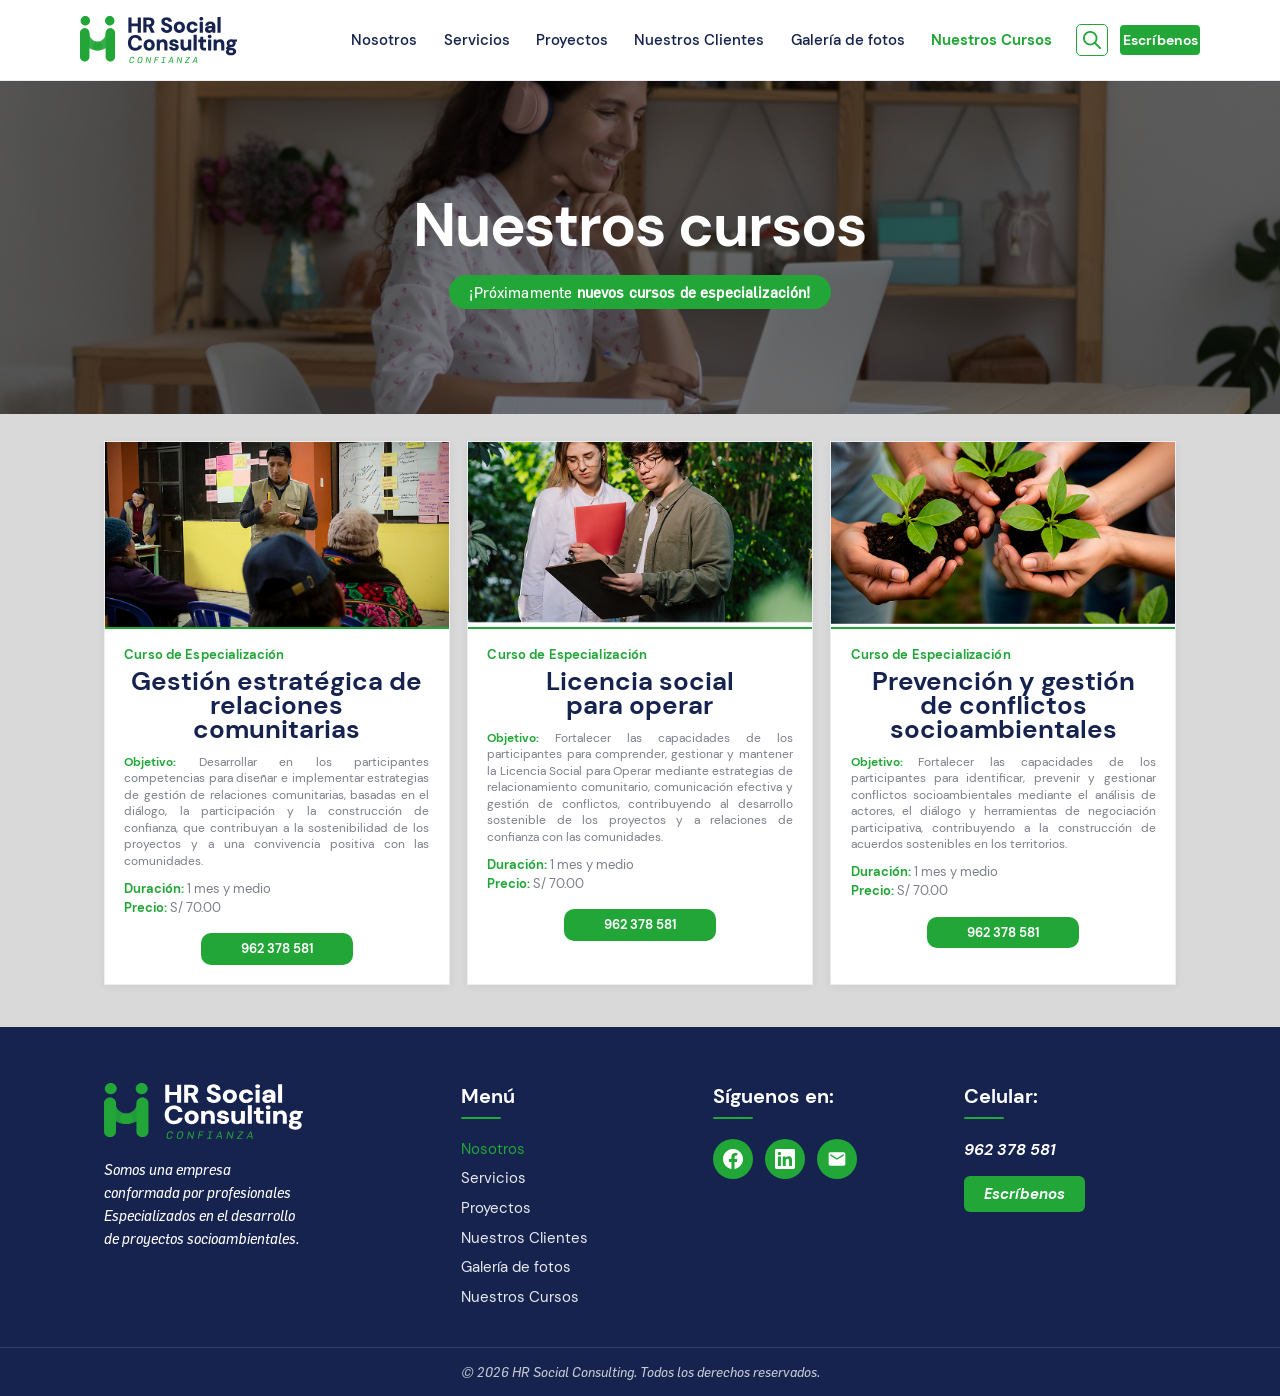
==== commit 45f51cbb: "final viernes" ====
--- a/curso.html
+++ b/curso.html
@@ -76,7 +76,7 @@
       }
 
       .curso-card__head {
-        text-align: center;
+        text-align: left;
         margin-bottom: 0.75rem;
       }
 
@@ -90,12 +90,13 @@
 
       .curso-card__title {
         margin: 0.42rem 0 0;
+        font-family: var(--font-sans);
+        font-weight: 700;
+        font-size: 1.6rem;
+        line-height: 1.5rem;
+        /* letter-spacing: 0; */
+        text-align: center;
         color: #16234f;
-        font-family: var(--font-sans);
-        /* ~15px mín. en móvil → 20px (1.25rem) en pantallas amplias */
-        font-size: clamp(0.9375rem, 0.8rem + 0.55vw, 1rem);
-        line-height: 1.12;
-        font-weight: 800;
         text-wrap: balance;
       }
 
@@ -104,7 +105,7 @@
         color: #7b7f8a;
         font-size: 0.75rem;
         line-height: 1.38;
-        text-align: left;
+        text-align: justify;
       }
 
       .curso-card__objective strong {
@@ -174,10 +175,6 @@
 
         .curso-card__head {
           margin-bottom: 0.85rem;
-        }
-
-        .curso-card__title {
-          line-height: 1.18;
         }
 
         .curso-card__objective {
--- a/assets/css/style.css
+++ b/assets/css/style.css
@@ -81,6 +81,25 @@
   --font-title-max: 3.75rem;
   --font-title-hero: clamp(1.75rem, 5vw, var(--font-title-max));
   --font-title-section: clamp(1.75rem, 4vw, var(--font-title-max));
+  /* Títulos en artículos/tarjetas — Figma: DM Sans Bold, 35px máx., #23A638, izquierda */
+  --font-article-heading: clamp(1.25rem, 3vw, 2.1875rem);
+}
+
+/* DM Sans Bold (DMSans-Bold.ttf) + color/alineación según Figma */
+.nosotros-card > h2,
+.servicio-card__title,
+.consultoria-card__title,
+.asesoria-card__title,
+.capacitaciones-card__title,
+.curso-card__title,
+.proyecto-item__title {
+  font-family: var(--font-sans);
+  font-weight: 700;
+  font-size: var(--font-article-heading);
+  line-height: normal;
+  letter-spacing: 0;
+  text-align: left;
+  color: var(--color-accent);
 }
 
 /* Estilos base y layout general */
@@ -452,8 +471,8 @@
 .hero-slider--proyectos .hero-slide__subtitle--pill-proyectos {
   margin: 0;
   font-style: normal;
-  font-weight: 600;
-  font-family: var(--font-sans);
+  font-weight: 400;
+  font-family: "Flama", var(--font-sans);
   font-size: clamp(0.78rem, 1.85vw, 0.95rem);
   padding: 0.35rem 1.25rem;
   letter-spacing: 0.01em;
@@ -501,8 +520,8 @@
 .hero-slider--cursos .hero-slide__subtitle--pill-cursos {
   margin: 0;
   font-style: normal;
-  font-weight: 600;
-  font-family: var(--font-sans);
+  font-weight: 400;
+  font-family: "Flama", var(--font-sans);
   font-size: clamp(0.78rem, 1.85vw, 0.95rem);
   padding: 0.35rem 1.25rem;
   letter-spacing: 0.01em;
@@ -556,9 +575,9 @@
 
 .hero-slider--galeria .hero-slide__subtitle--pill {
   margin: 0;
-  font-family: var(--font-sans);
-  font-style: italic;
-  font-weight: 600;
+  font-family: "Flama", var(--font-sans);
+  font-style: normal;
+  font-weight: 400;
   font-size: clamp(0.82rem, 1.9vw, 0.98rem);
   padding: 0.32rem 1.35rem;
   letter-spacing: 0.01em;
@@ -750,34 +769,15 @@
 
 .proyecto-item__body {
   padding: 1.1rem 1rem 1.15rem;
-  text-align: center;
+  text-align: left;
 }
 
 .proyecto-item__title {
   margin: 0;
-  color: #16234f;
-  font-family: var(--font-sans);
-  font-size: clamp(1.25rem, 2.2vw, 1.85rem);
-  line-height: 1.2;
-  font-weight: 700;
-  text-wrap: balance;
-}
-
-/* Acento verde corto centrado bajo el título (como referencia de diseño) */
-.proyecto-item__title::after {
-  content: "";
-  display: block;
-  width: 2.75rem;
-  height: 4px;
-  margin: 0.5rem auto 0;
-  background: var(--color-accent);
-  border-radius: 2px;
 }
 
 .proyecto-item__text {
   margin: 0.85rem 0 0;
-  margin-left: auto;
-  margin-right: auto;
   max-width: 26rem;
   color: #6b7280;
   font-size: clamp(0.78rem, 1.15vw, 0.875rem);
@@ -906,7 +906,7 @@
   margin: 0;
   font-size: 1rem;
   font-weight: 400;
-  line-height: 1.8;
+  line-height: 1.48;
   color: #1a2b48;
 }
 
@@ -928,11 +928,11 @@
 
 .valores__subtitle {
   text-align: center;
-  max-width: 640px;
+ 
   margin: 0 auto 2.25rem;
-  color: var(--color-text-plomo);
+  color: #16234F;
   font-size: 0.9375rem;
-  line-height: 1.65;
+  line-height: 1.36;
   font-weight: 400;
 }
 
@@ -964,7 +964,7 @@
   text-align: center;
   color: var(--color-text-plomo);
   font-size: 0.875rem;
-  line-height: 1.6;
+  line-height: 1.3;
 }
 
 @media (max-width: 900px) {
@@ -1034,7 +1034,7 @@
   max-width: 22rem;
   font-size: 0.9375rem;
   font-weight: 400;
-  line-height: 1.7;
+  line-height: 1.4;
   color: var(--color-text-plomo);
 }
 
@@ -1099,8 +1099,8 @@
   justify-content: center;
 }
 
-.nosotros-card h2 {
-  margin-bottom: 0.25rem;
+.nosotros-card > h2 {
+  margin: 0 0 0.25rem;
 }
 
 .nosotros-card .btn-primary {
@@ -1165,11 +1165,14 @@
 
 .section-servicios__intro {
   text-align: center;
-  font-family: var(--font-display);
+  font-family: "Flama", "DM Sans", system-ui, sans-serif;
+  font-weight: 400;
+  font-style: normal;
+  font-size: 1.25rem;
+  line-height: normal;
+  letter-spacing: 0;
   max-width: 52rem;
   margin: 0 auto 2.5rem;
-  font-size: 0.98rem;
-  line-height: 1.6;
 }
 
 .servicio-block {
@@ -1223,24 +1226,7 @@
 }
 
 .servicio-card__title {
-  color: var(--color-accent);
-  font-size: 1.25rem;
   margin: 0 0 0.75rem;
-  font-weight: 700;
-  display: flex;
-  flex-direction: column;
-  align-items: center;
-  text-align: center;
-}
-
-.servicio-card__title::after {
-  content: "";
-  width: 60px;
-  height: 3px;
-  margin-top: 0.35rem;
-  border-radius: 999px;
-  background: var(--color-accent);
-  box-shadow: 0 5px 0 0 var(--color-accent);
 }
 
 .servicio-card p {
@@ -1248,7 +1234,7 @@
   font-size: 0.95rem;
   line-height: 1.6;
   margin: 0 0 1.25rem;
-  text-align: center;
+  text-align: left;
 }
 
 .section-servicios p {
@@ -1350,20 +1336,14 @@
 }
 
 .consultoria-card__title {
-  color: var(--color-accent);
-  font-family: var(--font-sans);
-  font-size: clamp(1.4rem, 2.5vw, 1.95rem);
-  font-weight: 700;
-  line-height: 1.22;
   margin: 0 0 0.9rem;
-  letter-spacing: -0.02em;
 }
 
 .consultoria-card__intro-text {
   margin: 0;
   color: var(--color-text-plomo);
   font-size: 0.96875rem;
-  line-height: 1.7;
+  line-height: 1.48;
   font-weight: 400;
 }
 
@@ -1386,7 +1366,7 @@
   font-family: var(--font-sans);
   font-size: 1rem;
   font-weight: 700;
-  line-height: 1.38;
+  line-height: 1.28;
   margin: 0 0 0.65rem;
 }
 
@@ -1411,7 +1391,7 @@
 .consultoria-card__list li {
   color: var(--color-text-plomo);
   font-size: 0.90625rem;
-  line-height: 1.6;
+  line-height: 1.32;
   margin-bottom: 0.42rem;
   padding-left: 0.2rem;
 }
@@ -1433,20 +1413,14 @@
 }
 
 .asesoria-card__title {
-  color: var(--color-accent);
-  font-family: var(--font-sans);
-  font-size: clamp(1.35rem, 2.4vw, 1.85rem);
-  font-weight: 700;
-  line-height: 1.2;
   margin: 0 0 0.85rem;
-  letter-spacing: -0.02em;
 }
 
 .asesoria-card__intro {
   margin: 0 0 1rem;
   color: var(--color-text-plomo);
   font-size: 0.9375rem;
-  line-height: 1.65;
+  line-height: 1.36;
   max-width: none;
 }
 
@@ -1463,7 +1437,7 @@
 .asesoria-card__list li {
   color: var(--color-text-plomo);
   font-size: 0.875rem;
-  line-height: 1.55;
+  line-height: 1.32;
   margin-bottom: 0.28rem;
   padding-left: 0.15rem;
 }
@@ -1509,20 +1483,14 @@
 }
 
 .capacitaciones-card__title {
-  color: var(--color-accent);
-  font-family: var(--font-sans);
-  font-size: clamp(1.35rem, 2.4vw, 1.85rem);
-  font-weight: 700;
-  line-height: 1.2;
   margin: 0 0 0.85rem;
-  letter-spacing: -0.02em;
 }
 
 .capacitaciones-card__intro {
   margin: 0 0 1rem;
   color: var(--color-text-plomo);
   font-size: 0.9375rem;
-  line-height: 1.65;
+  line-height: 1.36;
   max-width: none;
 }
 
@@ -1539,7 +1507,7 @@
 .capacitaciones-card__list li {
   color: var(--color-text-plomo);
   font-size: 0.875rem;
-  line-height: 1.55;
+  line-height: 1.32;
   margin-bottom: 0.28rem;
   padding-left: 0.15rem;
 }
@@ -1614,22 +1582,28 @@
 }
 
 .proyecto-card__title {
+  margin: 0 0 0.75rem;
+  color: var(--color-primary);
+  font-family: var(--font-sans);
+  font-weight: 700;
+  font-size: clamp(1.05rem, 2.2vw, 1.2rem);
+  line-height: 1.25;
+  letter-spacing: 0;
   text-align: center;
-  font-size: 1.1rem;
-  font-weight: 700;
-  color: #16234f;
-  margin: 0 0 0.75rem;
   display: flex;
   flex-direction: column;
   align-items: center;
 }
 
+/* Doble línea verde centrada bajo el título (referencia de diseño) */
 .proyecto-card__title::after {
   content: "";
-  width: 50px;
-  height: 3px;
-  margin-top: 0.35rem;
-  border-radius: 999px;
+  display: block;
+  width: 2.75rem;
+  height: 2px;
+  margin-top: 0.45rem;
+  flex-shrink: 0;
+  border-radius: 1px;
   background: var(--color-accent);
   box-shadow: 0 5px 0 0 var(--color-accent);
 }
@@ -1754,12 +1728,15 @@
 }
 
 .section-clientes__intro {
+  font-family: "Flama", var(--font-sans);
+  font-weight: 400;
+  font-size: 1.25rem;
+  line-height: 1.08;
+  letter-spacing: 0;
   text-align: center;
-  color: rgba(255, 255, 255, 0.95);
-  max-width: 42rem;
+  color: #fff;
+  /* max-width: 42rem; */
   margin: 0 auto 2.5rem;
-  font-size: 0.98rem;
-  line-height: 1.6;
 }
 
 .section-clientes__intro strong {
@@ -2061,13 +2038,18 @@
   text-align: left;
 }
 
-.site-footer__heading {
+/* Figma: DM Sans Bold 20px, line-height auto, letter-spacing 0%, #FFFFFF, alineado a la izquierda */
+.site-footer h3 {
   margin: 0 0 0.5rem;
-  font-size: 1rem;
-  font-weight: 700;
-  color: #fff;
+  font-family: var(--font-sans);
+  font-weight: 700;
+  font-style: normal;
+  font-size: 1.25rem;
+  line-height: normal;
+  letter-spacing: 0;
+  color: #ffffff;
+  text-align: left;
   text-transform: none;
-  letter-spacing: 0;
 }
 
 .site-footer__line {
@@ -2089,6 +2071,9 @@
 }
 
 .site-footer__link {
+  font-family: var(--font-sans);
+  font-weight: 400;
+  font-style: normal;
   color: rgba(255, 255, 255, 0.9);
   font-size: 0.95rem;
   transition: color 0.2s ease;
@@ -2129,11 +2114,17 @@
 
 .site-footer__phone {
   margin: 0 0 1rem;
+  font-family: var(--font-sans);
+  font-weight: 700;
+  font-style: italic;
   font-size: 1rem;
   color: #fff;
 }
 
-.site-footer__cta {
+.site-footer .site-footer__cta.btn-primary {
+  font-family: var(--font-sans);
+  font-weight: 700;
+  font-style: italic;
   text-decoration: none;
   display: inline-block;
 }
@@ -2398,7 +2389,7 @@
 
   .section-servicios__intro {
     margin-bottom: 2rem;
-    font-size: 0.92rem;
+    font-size: clamp(1rem, 3.5vw, 1.25rem);
   }
 
   .servicio-block {
@@ -2410,10 +2401,6 @@
     max-height: 260px;
   }
 
-  .servicio-card__title {
-    font-size: 1.15rem;
-  }
-
   .section-proyectos {
     padding: 2.5rem 0 3rem;
   }
@@ -2437,7 +2424,6 @@
 
   .section-clientes__intro {
     margin-bottom: 2rem;
-    font-size: 0.92rem;
   }
 
   .clientes-logos {
@@ -2484,18 +2470,6 @@
 
   .capacitaciones-card {
     padding: 1.25rem 1.1rem 1.35rem;
-  }
-
-  .consultoria-card__title {
-    font-size: clamp(1.45rem, 4.5vw, var(--font-title-max));
-  }
-
-  .asesoria-card__title {
-    font-size: clamp(1.45rem, 4.5vw, var(--font-title-max));
-  }
-
-  .capacitaciones-card__title {
-    font-size: clamp(1.45rem, 4.5vw, var(--font-title-max));
   }
 
   .consultoria-card__list li {
@@ -2660,10 +2634,6 @@
     max-height: 220px;
   }
 
-  .servicio-card__title {
-    font-size: 1.1rem;
-  }
-
   .section-proyectos {
     padding: 2rem 0 2.5rem;
   }
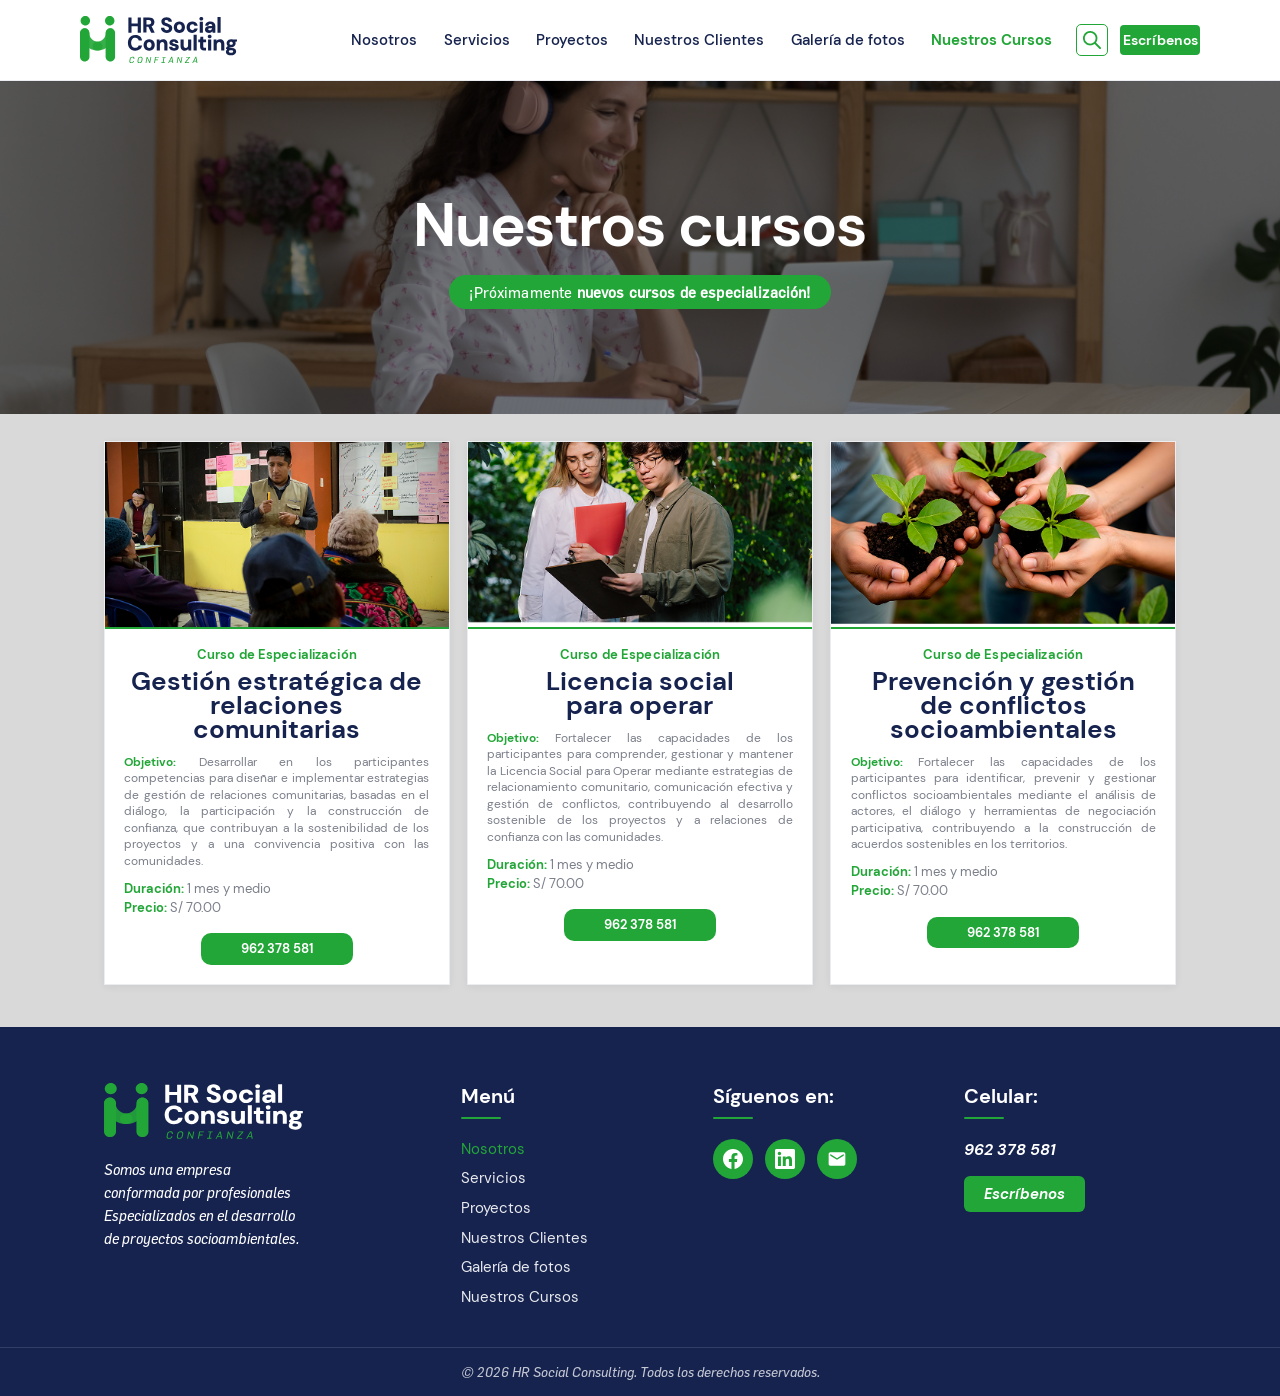
==== commit e83b9d69: "add: data" ====
--- a/curso.html
+++ b/curso.html
@@ -82,6 +82,7 @@
 
       .curso-card__kicker {
         margin: 0;
+        text-align: center;
         color: #23a638;
         font-size: 0.8125rem;
         font-weight: 700;
--- a/assets/css/style.css
+++ b/assets/css/style.css
@@ -83,16 +83,20 @@
   --font-title-section: clamp(1.75rem, 4vw, var(--font-title-max));
   /* Títulos en artículos/tarjetas — Figma: DM Sans Bold, 35px máx., #23A638, izquierda */
   --font-article-heading: clamp(1.25rem, 3vw, 2.1875rem);
+  /* Offset para anclas con header sticky (~min-height 5rem + padding) */
+  --scroll-padding-top: 5.5rem;
+}
+
+html {
+  scroll-padding-top: var(--scroll-padding-top);
 }
 
 /* DM Sans Bold (DMSans-Bold.ttf) + color/alineación según Figma */
-.nosotros-card > h2,
 .servicio-card__title,
 .consultoria-card__title,
 .asesoria-card__title,
 .capacitaciones-card__title,
-.curso-card__title,
-.proyecto-item__title {
+.curso-card__title {
   font-family: var(--font-sans);
   font-weight: 700;
   font-size: var(--font-article-heading);
@@ -100,6 +104,25 @@
   letter-spacing: 0;
   text-align: left;
   color: var(--color-accent);
+}
+
+/* Nosotros: título azul marino + doble línea verde (SVG) */
+.nosotros-card__heading {
+  display: inline-flex;
+  flex-direction: column;
+  align-items: flex-start;
+  align-self: flex-start;
+}
+
+.nosotros-card__heading h2 {
+  font-family: var(--font-sans);
+  font-weight: 700;
+  font-size: var(--font-article-heading);
+  line-height: normal;
+  letter-spacing: 0;
+  text-align: left;
+  color: var(--color-primary);
+  margin: 0 0 0.35rem;
 }
 
 /* Estilos base y layout general */
@@ -289,6 +312,104 @@
   width: 18px;
   height: 18px;
   object-fit: contain;
+}
+
+.header-site-search {
+  position: relative;
+}
+
+.header-site-search__panel {
+  position: absolute;
+  top: calc(100% + 10px);
+  right: 0;
+  z-index: 120;
+  min-width: min(300px, calc(100vw - 2rem));
+  padding: 0.85rem;
+  background: #ffffff;
+  border: 1px solid rgba(22, 35, 79, 0.12);
+  border-radius: 10px;
+  box-shadow: 0 12px 32px rgba(15, 23, 42, 0.14);
+}
+
+.header-site-search__panel[hidden] {
+  display: none !important;
+}
+
+.header-site-search__input {
+  width: 100%;
+  box-sizing: border-box;
+  border: 1px solid #dbdbdb;
+  border-radius: 8px;
+  background: #f7f7f7;
+  color: #333;
+  font: inherit;
+  font-size: 0.9rem;
+  padding: 0.55rem 0.75rem;
+  outline: none;
+  margin-bottom: 0.5rem;
+}
+
+.header-site-search__input:focus {
+  border-color: var(--color-accent);
+  background: #fff;
+}
+
+.header-site-search__results {
+  list-style: none;
+  margin: 0;
+  padding: 0;
+  max-height: 220px;
+  overflow-y: auto;
+  border-radius: 6px;
+}
+
+.header-site-search__result a {
+  display: block;
+  padding: 0.45rem 0.5rem;
+  border-radius: 6px;
+  color: #1f2933;
+  font-size: 0.9rem;
+  transition: background-color 0.15s ease, color 0.15s ease;
+}
+
+.header-site-search__result a:hover,
+.header-site-search__result a:focus-visible {
+  background: rgba(35, 166, 56, 0.1);
+  color: var(--color-accent);
+  outline: none;
+}
+
+.header-site-search__empty {
+  padding: 0.5rem 0.35rem;
+  margin: 0;
+  font-size: 0.85rem;
+  color: #6b7280;
+}
+
+.header-site-search__wa-wrap {
+  margin: 0.65rem 0 0;
+  padding-top: 0.65rem;
+  border-top: 1px solid rgba(22, 35, 79, 0.1);
+  text-align: center;
+}
+
+.header-site-search__wa {
+  display: inline-flex;
+  align-items: center;
+  justify-content: center;
+  width: 100%;
+  padding: 0.5rem 1rem;
+  border-radius: 6px;
+  background: #25d366;
+  color: #ffffff !important;
+  font-size: 0.875rem;
+  font-weight: 700;
+  text-decoration: none;
+  transition: opacity 0.2s ease;
+}
+
+.header-site-search__wa:hover {
+  opacity: 0.95;
 }
 
 .menu-toggle {
@@ -727,7 +848,8 @@
 
 .proyecto-item__image img {
   width: 100%;
-  height: 170px;
+  aspect-ratio: 450 / 303;
+  height: auto;
   object-fit: cover;
   display: block;
 }
@@ -768,20 +890,62 @@
 }
 
 .proyecto-item__body {
-  padding: 1.1rem 1rem 1.15rem;
-  text-align: left;
+  padding: 1.5rem 1.35rem 1.6rem;
+  text-align: center;
+}
+
+.proyecto-item__heading {
+  display: flex;
+  justify-content: center;
+}
+
+/* Ancho del bloque = ancho del título; las líneas ocupan todo ese ancho (ref. imágenes 2 y 3) */
+.proyecto-item__title-block {
+  display: inline-flex;
+  flex-direction: column;
+  align-items: stretch;
+  max-width: 100%;
+  gap: 0.58rem;
+}
+
+.proyecto-item__lines {
+  display: flex;
+  flex-direction: column;
+  align-items: stretch;
+  gap: 0.2rem;
+  flex-shrink: 0;
+  width: 100%;
+}
+
+/* Ancho = título; altura fija: si height:auto, al crecer el ancho la raya se vuelve muy gruesa */
+.proyecto-item__line {
+  display: block;
+  width: 100%;
+  min-width: 0;
+  height: 2px;
+  max-height: 2px;
+  object-fit: fill;
+  object-position: center;
+  flex-shrink: 0;
 }
 
 .proyecto-item__title {
   margin: 0;
+  font-family: var(--font-sans);
+  font-weight: 700;
+  font-size: clamp(1.375rem, 3.2vw, 2.1875rem);
+  line-height: 1.2;
+  letter-spacing: 0;
+  text-align: center;
+  color: #16234f;
 }
 
 .proyecto-item__text {
-  margin: 0.85rem 0 0;
+  margin: 1rem auto 0;
   max-width: 26rem;
   color: #6b7280;
-  font-size: clamp(0.78rem, 1.15vw, 0.875rem);
-  line-height: 1.45;
+  font-size: clamp(0.8125rem, 1.2vw, 0.9375rem);
+  line-height: 1.55;
   font-weight: 400;
   text-wrap: pretty;
 }
@@ -1091,16 +1255,13 @@
   background-color: #ffffff;
   border-radius: 0.75rem;
   padding: 2rem 2.25rem;
-  box-shadow: 0 16px 32px rgba(15, 23, 42, 0.12);
+ 
   color: #16234f;
   font-family: var(--font-sans);
   display: flex;
   flex-direction: column;
   justify-content: center;
-}
-
-.nosotros-card > h2 {
-  margin: 0 0 0.25rem;
+  
 }
 
 .nosotros-card .btn-primary {
@@ -1112,16 +1273,17 @@
 .nosotros-card__divider {
   display: flex;
   flex-direction: column;
-  gap: 2px;
+  gap: 3px;
   align-items: flex-start;
+  width: 100%;
   margin-bottom: 1.25rem;
 }
 
 .nosotros-card__divider-line {
-  width: 64px;
-  height: 3px;
-  border-radius: 999px;
-  background: var(--color-accent);
+  display: block;
+  width: 56%;
+  height: auto;
+  max-width: 91px;
 }
 
 .nosotros-card p {
@@ -1129,6 +1291,10 @@
   font-size: 0.95rem;
   line-height: 1.6;
   color: #16234f;
+  text-align: justify;
+  text-align-last: left;
+  -webkit-hyphens: auto;
+  hyphens: auto;
 }
 
 .nosotros-card p:last-of-type {
@@ -1139,6 +1305,16 @@
 .section-servicios {
   background-color: var(--color-primary);
   padding: 3.5rem 0 4rem;
+}
+
+.section-servicios__heading {
+  display: flex;
+  flex-direction: column;
+  align-items: stretch;
+  width: max-content;
+  max-width: 100%;
+  margin-left: auto;
+  margin-right: auto;
 }
 
 .section-servicios__title {
@@ -1147,25 +1323,29 @@
   font-family: var(--font-sans);
   font-size: var(--font-title-section);
   font-weight: 700;
-  margin-bottom: 0.35rem;
+  margin: 0 0 0.35rem;
 }
 
 .section-servicios__divider {
-  width: 60px;
-  height: 3px;
-  border-radius: 999px;
-  background: var(--color-accent);
-  margin: 0 auto;
-}
-
-.section-servicios__divider + .section-servicios__divider {
-  margin-top: 2px;
+  display: flex;
+  flex-direction: column;
+  align-items: center;
+  gap: 3px;
+  width: 100%;
   margin-bottom: 1.5rem;
 }
 
-.section-servicios__intro {
+.section-servicios__divider-line {
+  display: block;
+  width: 56%;
+  height: auto;
+  max-width: 91px;
+}
+
+.section-servicios .section-servicios__intro {
   text-align: center;
-  font-family: "Flama", "DM Sans", system-ui, sans-serif;
+  color: #ffffff;
+  font-family: "Flama", var(--font-sans);
   font-weight: 400;
   font-style: normal;
   font-size: 1.25rem;
@@ -1241,10 +1421,6 @@
   color: #858585;
 }
 
-.section-servicios p.section-servicios__intro {
-  color: #ffffff;
-}
-
 .btn-primary--servicio {
   display: inline-block;
   text-decoration: none;
@@ -1284,13 +1460,15 @@
 }
 
 .consultoria-card {
+  --consultoria-heading-green: #23a638;
+  --consultoria-body: #2c3e50;
   background: #ffffff;
-  border-radius: 20px;
-  padding: clamp(1.75rem, 4vw, 2.75rem);
+  border-radius: clamp(20px, 2.2vw, 28px);
+  padding: clamp(1.85rem, 4.2vw, 2.85rem) clamp(1.75rem, 4vw, 2.75rem);
   overflow: visible;
-  max-width: 1040px;
+  max-width: 1100px;
   margin: 0 auto;
-  box-shadow: 0 4px 28px rgba(22, 35, 79, 0.08);
+  box-shadow: 0 4px 32px rgba(22, 35, 79, 0.07);
 }
 
 .asesoria-card,
@@ -1335,21 +1513,22 @@
   justify-content: center;
 }
 
-.consultoria-card__title {
+.consultoria-card .consultoria-card__title {
   margin: 0 0 0.9rem;
+  color: var(--consultoria-heading-green, #23a638);
 }
 
 .consultoria-card__intro-text {
   margin: 0;
-  color: var(--color-text-plomo);
-  font-size: 0.96875rem;
-  line-height: 1.48;
+  color: var(--consultoria-body, #2c3e50);
+  font-size: clamp(0.9375rem, 1.1vw, 1.03125rem);
+  line-height: 1.55;
   font-weight: 400;
 }
 
 .consultoria-card__intro-strong {
   display: inline;
-  color: #16234F;
+  color: inherit;
   font-weight: 700;
 }
 
@@ -1361,12 +1540,12 @@
   padding: 0;
 }
 
-.consultoria-card__subheading {
-  color: var(--color-accent);
+.consultoria-card .consultoria-card__subheading {
+  color: var(--consultoria-heading-green, #23a638);
   font-family: var(--font-sans);
-  font-size: 1rem;
-  font-weight: 700;
-  line-height: 1.28;
+  font-size: clamp(0.9375rem, 1.05vw, 1.0625rem);
+  font-weight: 700;
+  line-height: 1.3;
   margin: 0 0 0.65rem;
 }
 
@@ -1388,10 +1567,10 @@
   color: #9ca3af;
 }
 
-.consultoria-card__list li {
-  color: var(--color-text-plomo);
+.consultoria-card .consultoria-card__list li {
+  color: var(--consultoria-body, #2c3e50);
   font-size: 0.90625rem;
-  line-height: 1.32;
+  line-height: 1.38;
   margin-bottom: 0.42rem;
   padding-left: 0.2rem;
 }
@@ -2334,6 +2513,12 @@
     font-size: 0.8rem;
   }
 
+  .header-site-search__panel {
+    left: 0;
+    right: 0;
+    min-width: unset;
+  }
+
   .hero-slider {
     min-height: 50vh;
   }
@@ -2387,7 +2572,7 @@
     padding: 2.75rem 0 3rem;
   }
 
-  .section-servicios__intro {
+  .section-servicios .section-servicios__intro {
     margin-bottom: 2rem;
     font-size: clamp(1rem, 3.5vw, 1.25rem);
   }
@@ -2661,12 +2846,20 @@
   }
 
   .proyecto-item__body {
-    padding: 0.9rem 0.85rem 0.85rem;
+    padding: 1.15rem 1rem 1.1rem;
+  }
+
+  .proyecto-item__title-block {
+    gap: 0.48rem;
+  }
+
+  .proyecto-item__lines {
+    gap: 0.16rem;
   }
 
   .proyecto-item__text {
     font-size: 0.8rem;
-    line-height: 1.35;
-  }
-}
-
+    line-height: 1.4;
+  }
+}
+
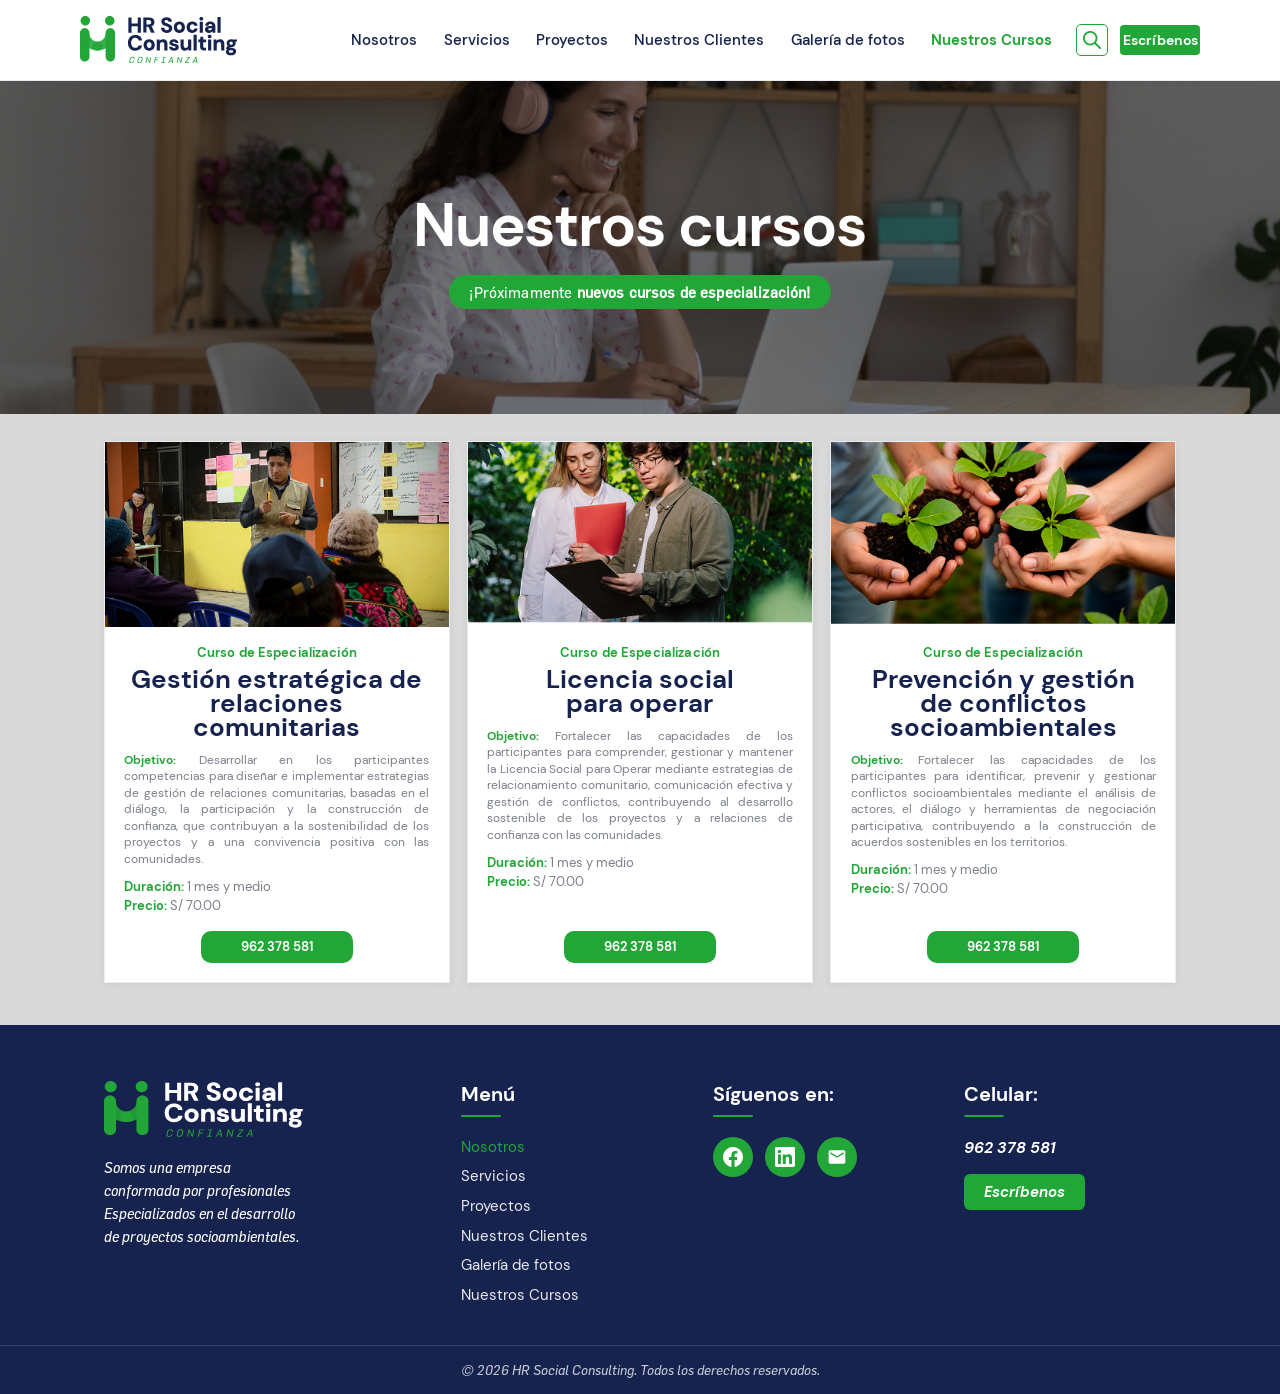
==== commit 2f0602e0: "add:data" ====
--- a/curso.html
+++ b/curso.html
@@ -18,6 +18,9 @@
       }
 
       .curso-card {
+        display: flex;
+        flex-direction: column;
+        min-height: 100%;
         background: #ffffff;
         border: 1px solid rgba(22, 35, 79, 0.08);
         box-shadow: 0 2px 8px rgba(0, 0, 0, 0.06);
@@ -26,18 +29,26 @@
 
       .curso-card__media {
         position: relative;
-        border-bottom: 2px solid #23a638;
+        display: grid;
+        grid-template-columns: minmax(0, 1fr);
+        grid-template-rows: 185px;
+      /*   border-bottom: 2px solid #23a638;*/
+        overflow: hidden;
       }
 
       .curso-card__media img {
+        grid-area: 1 / 1;
         width: 100%;
-        height: 185px;
+        height: 100%;
+        min-height: 0;
         object-fit: cover;
       }
 
       .curso-card__overlay {
-        position: absolute;
-        inset: 0;
+        grid-area: 1 / 1;
+        z-index: 1;
+        min-height: 0;
+        min-width: 0;
         background: rgba(35, 166, 56, 0.72);
         display: flex;
         align-items: center;
@@ -71,6 +82,10 @@
       }
 
       .curso-card__body {
+        display: flex;
+        flex-direction: column;
+        flex: 1;
+        min-height: 0;
         padding: 1.05rem 1.2rem 1.2rem;
         text-align: left;
       }
@@ -128,7 +143,8 @@
       }
 
       .curso-card__cta-wrap {
-        margin-top: 1rem;
+        margin-top: auto;
+        padding-top: 1rem;
         text-align: center;
       }
 
@@ -166,8 +182,8 @@
           padding: 1.25rem 0 2rem;
         }
 
-        .curso-card__media img {
-          height: 205px;
+        .curso-card__media {
+          grid-template-rows: 205px;
         }
 
         .curso-card__body {
@@ -189,8 +205,8 @@
       }
 
       @media (max-width: 420px) {
-        .curso-card__media img {
-          height: 185px;
+        .curso-card__media {
+          grid-template-rows: 185px;
         }
 
         .curso-card__kicker {
@@ -234,9 +250,7 @@
         <div class="container">
           <div class="cursos-grid">
             <article class="curso-card">
-              <div class="curso-card__media">
-                <img src="assets/img/cursos/gestion.png" alt="Gestión estratégica de relaciones comunitarias" />
-                <div class="curso-card__overlay">
+              <div class="curso-card__media"><img src="assets/img/cursos/gestion.png" alt="Gestión estratégica de relaciones comunitarias" /><div class="curso-card__overlay">
                   <span class="curso-card__icon" aria-hidden="true">↪</span>
                 </div>
               </div>
@@ -254,15 +268,13 @@
                   <strong>Precio:</strong> S/ 70.00
                 </p>
                 <div class="curso-card__cta-wrap">
-                  <a href="tel:+51962378581" class="curso-card__cta">962 378 581</a>
+                  <a href="https://wa.link/atlbq5" class="curso-card__cta" target="_blank" rel="noopener noreferrer">962 378 581</a>
                 </div>
               </div>
             </article>
 
             <article class="curso-card">
-              <div class="curso-card__media">
-                <img src="assets/img/cursos/licencia.png" alt="Licencia social para operar" />
-                <div class="curso-card__overlay">
+              <div class="curso-card__media"><img src="assets/img/cursos/licencia.png" alt="Licencia social para operar" /><div class="curso-card__overlay">
                   <span class="curso-card__icon" aria-hidden="true">↪</span>
                 </div>
               </div>
@@ -280,15 +292,13 @@
                   <strong>Precio:</strong> S/ 70.00
                 </p>
                 <div class="curso-card__cta-wrap">
-                  <a href="tel:+51962378581" class="curso-card__cta">962 378 581</a>
+                  <a href="https://wa.link/atlbq5" class="curso-card__cta" target="_blank" rel="noopener noreferrer">962 378 581</a>
                 </div>
               </div>
             </article>
 
             <article class="curso-card">
-              <div class="curso-card__media">
-                <img src="assets/img/cursos/prevencion.png" alt="Prevención y gestión de conflictos socioambientales" />
-                <div class="curso-card__overlay">
+              <div class="curso-card__media"><img src="assets/img/cursos/prevencion.png" alt="Prevención y gestión de conflictos socioambientales" /><div class="curso-card__overlay">
                   <span class="curso-card__icon" aria-hidden="true">↪</span>
                 </div>
               </div>
@@ -306,7 +316,7 @@
                   <strong>Precio:</strong> S/ 70.00
                 </p>
                 <div class="curso-card__cta-wrap">
-                  <a href="tel:+51962378581" class="curso-card__cta">962 378 581</a>
+                  <a href="https://wa.link/atlbq5" class="curso-card__cta" target="_blank" rel="noopener noreferrer">962 378 581</a>
                 </div>
               </div>
             </article>
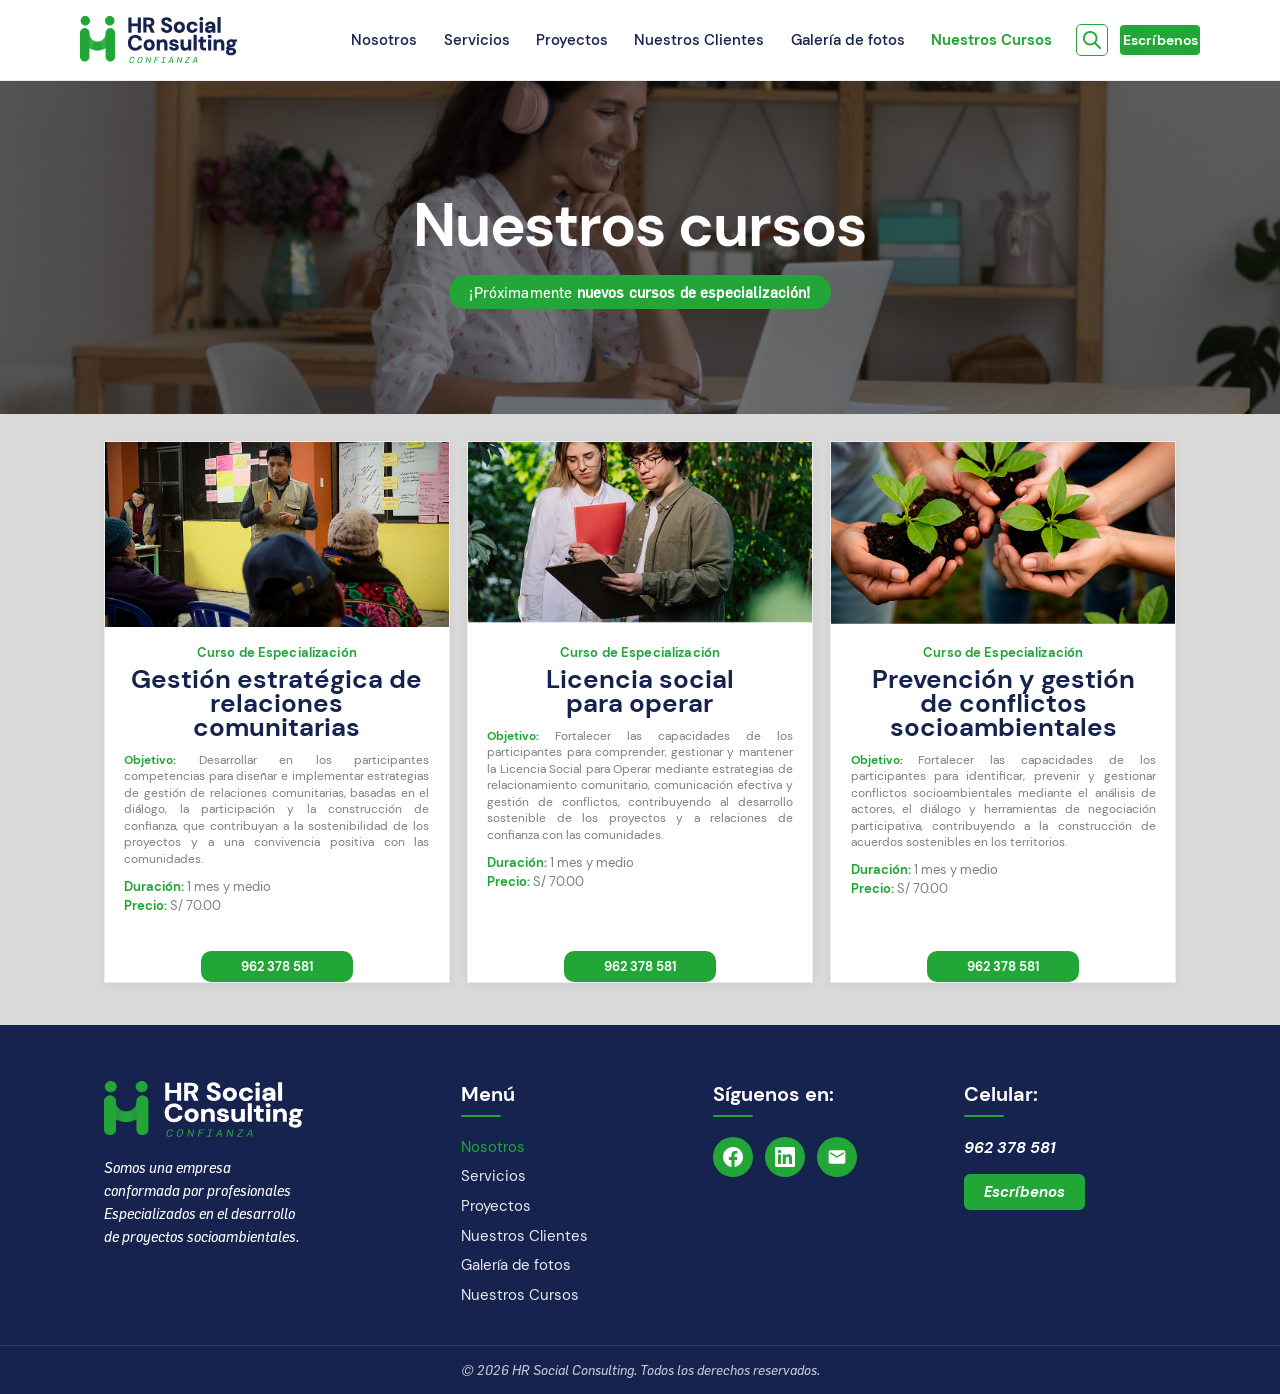
==== commit e146c2d1: "add:ok" ====
--- a/curso.html
+++ b/curso.html
@@ -18,6 +18,7 @@
       }
 
       .curso-card {
+        position: relative;
         display: flex;
         flex-direction: column;
         min-height: 100%;
@@ -25,6 +26,17 @@
         border: 1px solid rgba(22, 35, 79, 0.08);
         box-shadow: 0 2px 8px rgba(0, 0, 0, 0.06);
         overflow: hidden;
+      }
+
+      .curso-card__facebook-link {
+        position: absolute;
+        inset: 0;
+        z-index: 1;
+      }
+
+      .curso-card__facebook-link:focus-visible {
+        outline: 2px solid #23a638;
+        outline-offset: 2px;
       }
 
       .curso-card__media {
@@ -143,6 +155,8 @@
       }
 
       .curso-card__cta-wrap {
+        position: relative;
+        z-index: 2;
         margin-top: auto;
         padding-top: 1rem;
         text-align: center;
@@ -267,10 +281,17 @@
                   <strong>Duración:</strong> 1 mes y medio<br />
                   <strong>Precio:</strong> S/ 70.00
                 </p>
-                <div class="curso-card__cta-wrap">
-                  <a href="https://wa.link/atlbq5" class="curso-card__cta" target="_blank" rel="noopener noreferrer">962 378 581</a>
-                </div>
-              </div>
+              </div>
+              <div class="curso-card__cta-wrap">
+                <a href="https://wa.link/atlbq5" class="curso-card__cta" target="_blank" rel="noopener noreferrer">962 378 581</a>
+              </div>
+              <a
+                href="https://www.facebook.com/relacionistacomunitario21"
+                class="curso-card__facebook-link"
+                target="_blank"
+                rel="noopener noreferrer"
+                aria-label="Ver cursos y publicaciones en Facebook"
+              ></a>
             </article>
 
             <article class="curso-card">
@@ -291,10 +312,17 @@
                   <strong>Duración:</strong> 1 mes y medio<br />
                   <strong>Precio:</strong> S/ 70.00
                 </p>
-                <div class="curso-card__cta-wrap">
-                  <a href="https://wa.link/atlbq5" class="curso-card__cta" target="_blank" rel="noopener noreferrer">962 378 581</a>
-                </div>
-              </div>
+              </div>
+              <div class="curso-card__cta-wrap">
+                <a href="https://wa.link/atlbq5" class="curso-card__cta" target="_blank" rel="noopener noreferrer">962 378 581</a>
+              </div>
+              <a
+                href="https://www.facebook.com/relacionistacomunitario21"
+                class="curso-card__facebook-link"
+                target="_blank"
+                rel="noopener noreferrer"
+                aria-label="Ver cursos y publicaciones en Facebook"
+              ></a>
             </article>
 
             <article class="curso-card">
@@ -315,10 +343,17 @@
                   <strong>Duración:</strong> 1 mes y medio<br />
                   <strong>Precio:</strong> S/ 70.00
                 </p>
-                <div class="curso-card__cta-wrap">
-                  <a href="https://wa.link/atlbq5" class="curso-card__cta" target="_blank" rel="noopener noreferrer">962 378 581</a>
-                </div>
-              </div>
+              </div>
+              <div class="curso-card__cta-wrap">
+                <a href="https://wa.link/atlbq5" class="curso-card__cta" target="_blank" rel="noopener noreferrer">962 378 581</a>
+              </div>
+              <a
+                href="https://www.facebook.com/relacionistacomunitario21"
+                class="curso-card__facebook-link"
+                target="_blank"
+                rel="noopener noreferrer"
+                aria-label="Ver cursos y publicaciones en Facebook"
+              ></a>
             </article>
           </div>
         </div>
--- a/assets/css/style.css
+++ b/assets/css/style.css
@@ -835,9 +835,22 @@
 }
 
 .proyecto-item {
+  position: relative;
   background: #ffffff;
   border: 1px solid rgba(22, 35, 79, 0.08);
   box-shadow: 0 2px 8px rgba(0, 0, 0, 0.06);
+  overflow: hidden;
+}
+
+.proyecto-item__facebook-link {
+  position: absolute;
+  inset: 0;
+  z-index: 1;
+}
+
+.proyecto-item__facebook-link:focus-visible {
+  outline: 2px solid #23a638;
+  outline-offset: 2px;
 }
 
 .proyecto-item__image {
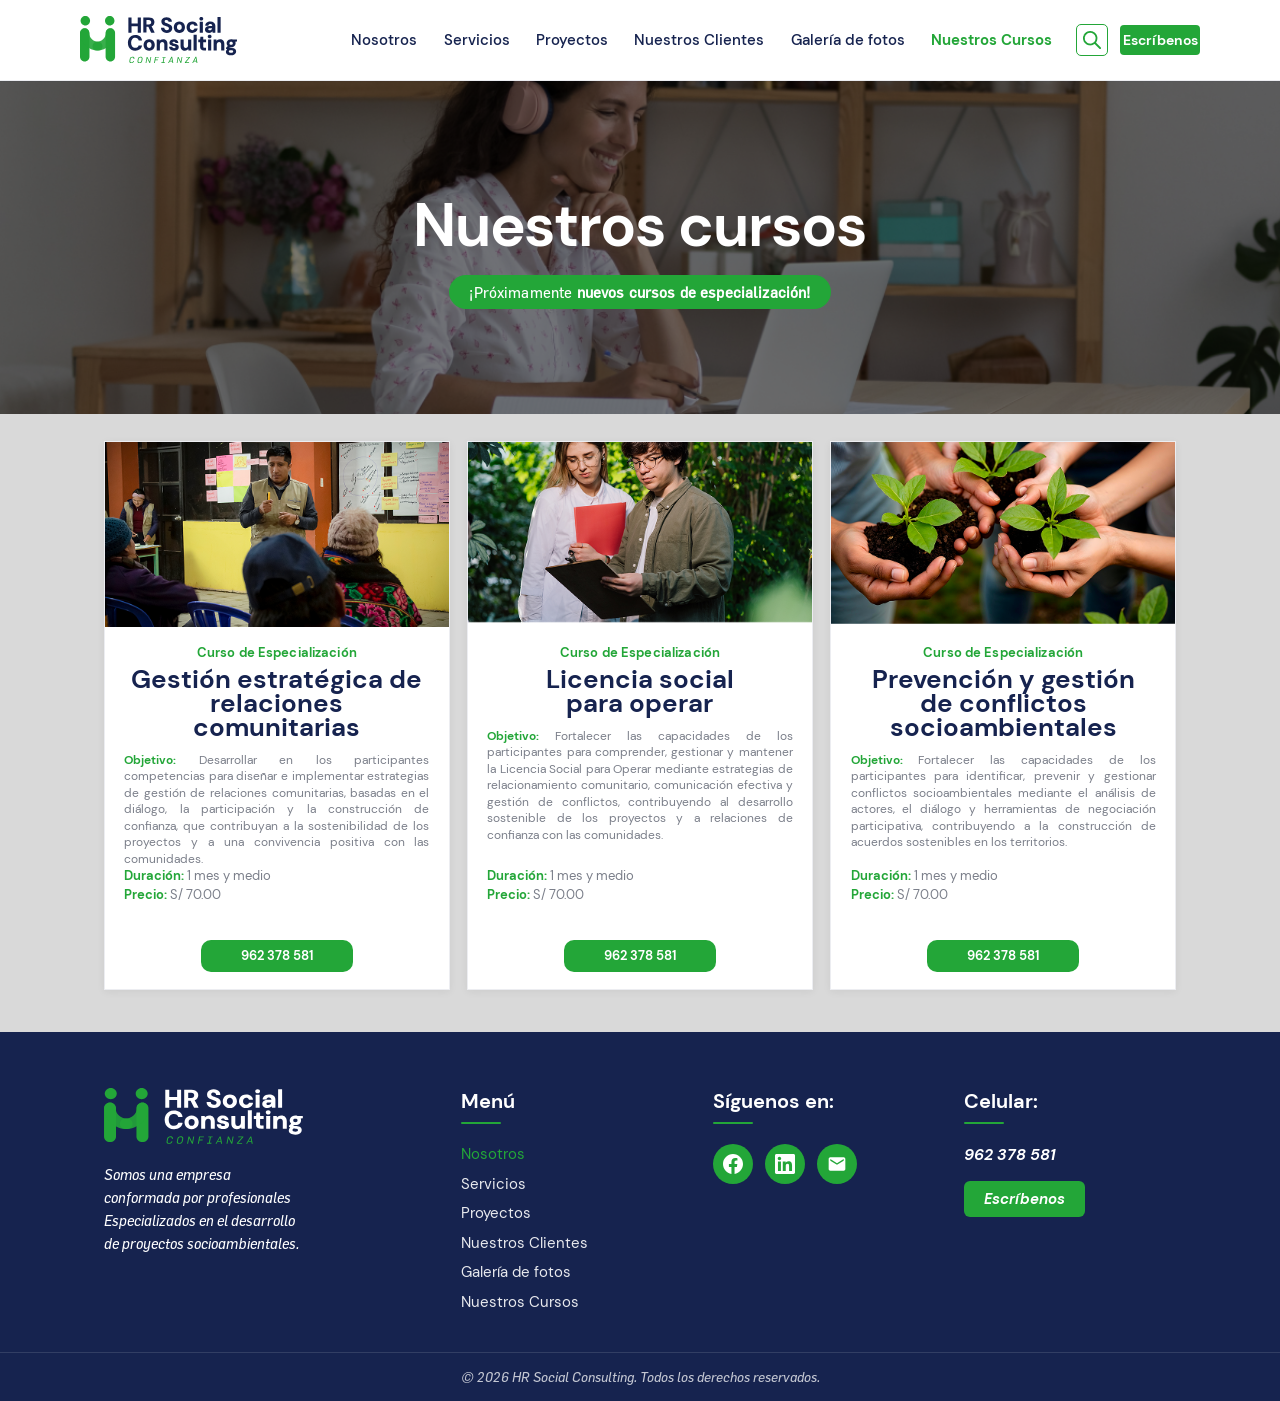
==== commit fad8c786: "add:data" ====
--- a/curso.html
+++ b/curso.html
@@ -15,12 +15,14 @@
         display: grid;
         grid-template-columns: repeat(3, minmax(0, 1fr));
         gap: 1.1rem;
+        align-items: stretch;
       }
 
       .curso-card {
         position: relative;
         display: flex;
         flex-direction: column;
+        height: 100%;
         min-height: 100%;
         background: #ffffff;
         border: 1px solid rgba(22, 35, 79, 0.08);
@@ -142,7 +144,7 @@
       }
 
       .curso-card__meta {
-        margin: 0.65rem 0 0;
+        margin: auto 0 0;
         text-align: left;
         font-size: 0.8125rem;
         line-height: 1.45;
@@ -157,8 +159,9 @@
       .curso-card__cta-wrap {
         position: relative;
         z-index: 2;
-        margin-top: auto;
+        margin-top: 0;
         padding-top: 1rem;
+        padding-bottom: 1.1rem;
         text-align: center;
       }
 
--- a/assets/css/style.css
+++ b/assets/css/style.css
@@ -2313,7 +2313,20 @@
   color: #fff;
 }
 
+.site-footer__phone-link {
+  color: inherit;
+  text-decoration: none;
+}
+
+.site-footer__phone-link:hover,
+.site-footer__phone-link:focus-visible {
+  color: var(--color-accent);
+  text-decoration: underline;
+}
+
 .site-footer .site-footer__cta.btn-primary {
+  position: relative;
+  z-index: 1;
   font-family: var(--font-sans);
   font-weight: 700;
   font-style: italic;
